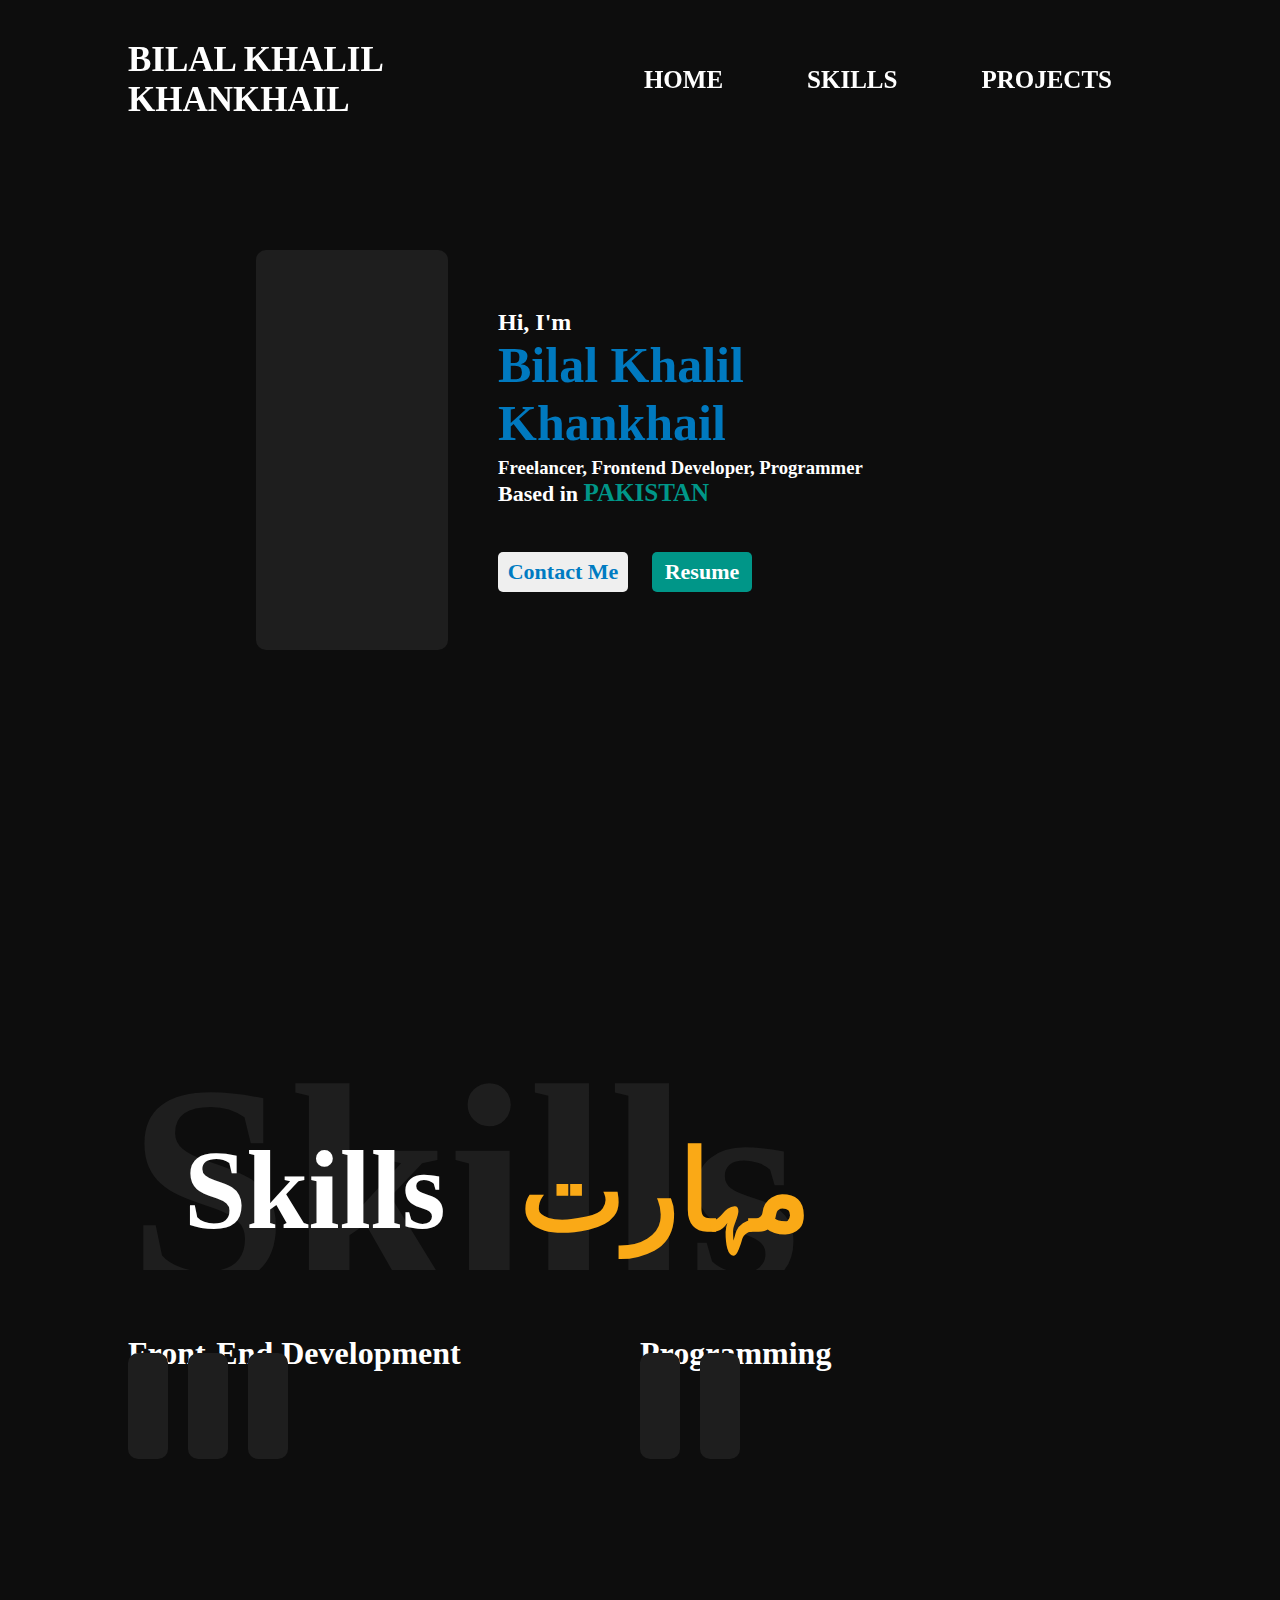
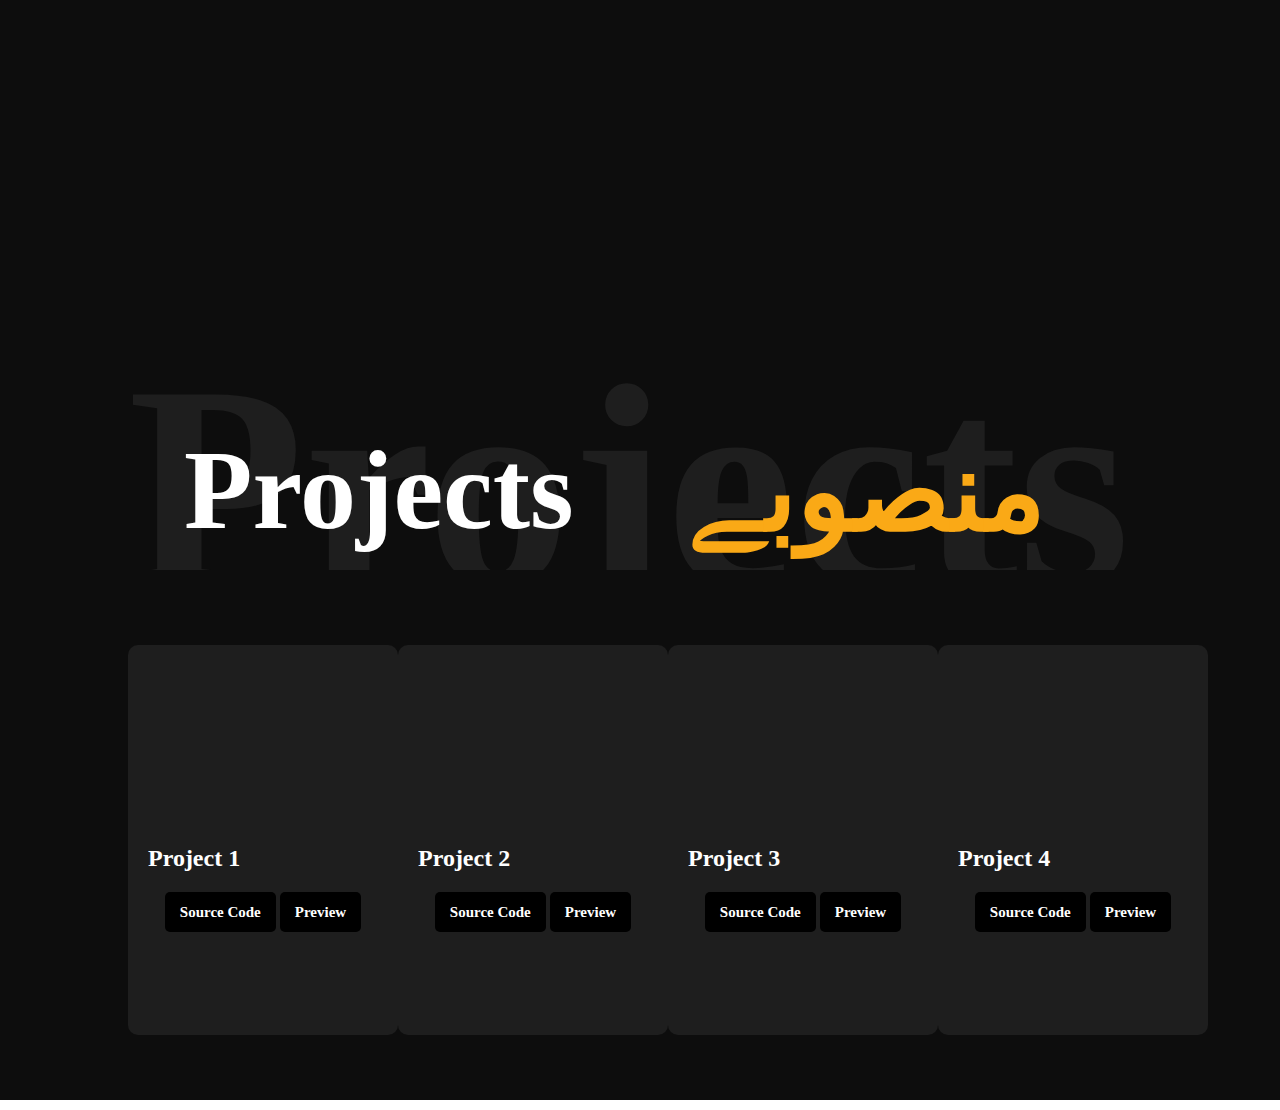
==== index.html @ 00740ce2 "updated-scroll-on-clck-functionality" ====
<!DOCTYPE html>
<head>
    <title>Bilal Khalil Khankhail</title>
    <link rel="stylesheet" href="CSS/Style.css">
    <link rel="stylesheet" href="https://use.fontawesome.com/releases/v5.15.4/css/all.css" integrity="sha384-DyZ88mC6Up2uqS4h/KRgHuoeGwBcD4Ng9SiP4dIRy0EXTlnuz47vAwmeGwVChigm" crossorigin="anonymous">
</head>
<body>
    <section id="home">
        <header class="nav">
            <div id="header_wraper">
                <h2>Bilal Khalil Khankhail</h2>
                <div id="menu">
                    <ul>
                        <li> <a href="#home" class="nav-link">Home</a></li>
                        <li> <a href="#skills" class="nav-link">Skills</a></li>
                        <li> <a href="#projects" class="nav-link">Projects</a></li>
                    </ul>
                </div>
            </div>
        </header>
        <div id="body">
            <div id="content">
                <div id="profile_picture">
                    
                </div>
                <div id="details">
                    <div id="bio">
                        <h2 id="greeting">Hi, I'm</h2>
                        <h1 id="name">Bilal Khalil Khankhail</h1>
                        <h3 id="job">Freelancer, Frontend Developer, Programmer</h3>
                        <h2 id="based">Based in <span id="country">Pakistan</span></h2>
                        <button id="contact_me">Contact Me</button>
                        <button id="resume">Resume</button>
                    </div>
                    <div id="social_media">
                        <i class="icon fab fa-linkedin"></i>
                        <i class="icon fab fa-github-square"></i>
                        <i class="icon fab fa-twitter-square"></i>
                    </div>
                </div>
            </div>
        </div>
    </section>

    <!--========= Skills Section =========-->
    <section id="skills">
        <div class="wraper">
            <div class="title">
                <h1 class="back">Skills</h1>
                <h1 class="front">Skills</h1>
                <h1 class="urdu">مہارت</h1>
            </div>
            <div class="skillsets">
                <div id="fe-icons" class="icon-wraper">
                    <i class="title-icon fas fa-code"></i>
                    <h1>Front-End Development</h1>
                    <i class="icon fab fa-html5"></i>
                    <i class="icon fab fa-css3-alt"></i>
                    <i class="icon fab fa-js-square"></i>
                </div>
                <div id="pr-icons" class="icon-wraper">
                    <i class="title-icon fas fa-terminal"></i>
                    <h1>Programming</h1>
                    <i class="icon fab fa-python"></i>
                    <i class="icon fab fa-js-square"></i>
                </div>
                <!-- <h1>Others</h1> -->
            </div>
        </div>
    </section>

    <!--========= Projects Section =========-->
    <section id="projects">
        <div class="wraper">
            <div class="title">
                <h1 class="back">Projects</h1>
                <h1 class="front">Projects</h1>
                <h1 class="urdu">منصوبے</h1>
            </div>
            <div id="projects_card">
                <div class="card">
                    <div class="cover"></div>
                    <div class="details-options">
                        <h2>Project 1</h2>
                        <button>Source Code</button>
                        <button>Preview</button>
                    </div>
                </div>
                <div class="card">
                    <div class="cover"></div>
                    <div class="details-options">
                        <h2>Project 2</h2>
                        <button>Source Code</button>
                        <button>Preview</button>
                    </div>
                </div>
                <div class="card">
                    <div class="cover"></div>
                    <div class="details-options">
                        <h2>Project 3</h2>
                        <button>Source Code</button>
                        <button>Preview</button>
                    </div>
                </div>
                <div class="card">
                    <div class="cover"></div>
                    <div class="details-options">
                        <h2>Project 4</h2>
                        <button>Source Code</button>
                        <button>Preview</button>
                    </div>
                </div>
            </div>
        </div>
    </section>
    <script type="text/javascript" src="JavaScript/main.js"></script>
</body>
</html>
---- CSS/Style.css ----
/*@import url('https://db.onlinewebfonts.com/c/9b62dc86f936227b3f7b367bd0b6c05e?family=Tw+Cen+MT');*/

* {
    padding: 0;
    margin: 0;
}

html {
    box-sizing: border-box;
    /* overflow-y: hidden; */
}   

html::-webkit-scrollbar {
    display: none;
}

:root {
    --default-white-color: #ffffff;
    --default-black-color: #000000;
    --home-background-color: #0D0D0D;
    --skills-background-color: #CB1A2C;
    --projects-background-color: #1D1E4E;
}

@font-face {
    font-family: "Aadil";
    src: url("Fonts/Aadil.ttf") format("truetype");
}


/*============== Body Globals ==============*/

section {
    width: 100vw;
    height: 100vh;
}

section#home {
    background-color: var(--home-background-color);
}

section#skills {
    background-color: var(--home-background-color);
}

section#projects {
    background-color: var(--home-background-color);
}

.wraper {
    width: 80%;
    margin: auto;
    padding-top: 120px;
}

.title {
    height: 250px;
    overflow: hidden;
    position: relative;
}

.front {
    color: var(--default-white-color);
    position: absolute;
    font-family: Open Sans;
    z-index: 2;
    top: 0.95em;
    left: 0.5em;
    font-size: 7rem;
}

.back {
    color: #1E1E1E;
    font-size: 18rem;
    font-family: Open Sans;
    position: relative;
    z-index: 1;
}

.urdu {
    color: #FAA916;
    position: absolute;
    font-family: Aadil;
    direction: rtl;
    font-size: 7rem;
    top: 0.95em;
    left: 3.5em;
    z-index: 1;
}

/*============== Home ==============*/
section#home header {
    width: 100%;
    position: fixed;
    z-index: 3;
}
section#home header #header_wraper {
    width: 80%;
    margin: auto;
    padding: 40px;
    display: grid;
    grid-template-columns: 2fr 3fr;
    align-items: center;
}

section#home header #header_wraper h2 {
    color: var(--default-white-color);
    font-family: Tw Cen MT;
    font-size: 35px;
    font-weight: bold;
    text-transform: uppercase;
}
section#home header #header_wraper #menu {
    display: grid;
    justify-items: end;
}
section#home header #header_wraper #menu li {
    display: inline-block;
    margin: 0 40px 0 40px;
    font-family: Tw Cen MT;
    font-size: 25px;
    font-weight: bold;
    text-transform: uppercase;
}

section#home header #header_wraper #menu ul li a {
    color: var(--default-white-color);
    text-decoration: none;
}

section#home #content {
    width: 60%;
    height: 100vh;
    margin: auto;
    display: grid;
    grid-template-columns: 1fr 3fr;
    /*justify-items: center;*/
    align-content: center;
    align-items: center;
}

section#home #content #profile_picture {
    width: 100%;
    height: 400px;
    background-color: #1E1E1E;
    border-radius: 10px;
}

section#home #content #details {
    width: 100%;
    height: 400px;
    /*background-color: lightgoldenrodyellow;*/
    display: grid;
    grid-template-columns: 3fr 1fr;
    /*justify-items: center;*/
    align-items: center;
    color: #ffffff;
}

section#home #content #details #bio {
    margin-left: 50px;
    font-family: Open Sans;
}

section#home #content #details #bio #name {
    color: #0079BF;
    font-family: Tw Cen MT;
    font-size: 50px;
}

section#home #content #details #bio #job {
    margin-top: 5px;
}

section#home #content #details #bio #based {
    font-size: 22px;
}

section#home #content #details #bio #based span#country {
    color: #009688;
    font-family: Tw Cen MT;
    font-size: 25px;
    text-transform: uppercase;
}

section#home #content #details #bio button {
    width: 100px;
    height: 40px;
    font-family: Tw Cen MT;
    font-size: 22px;
    font-weight: bold;
    border: none;
    border-radius: 5px;
    margin-top: 45px;
}

section#home #content #details #bio button:hover {
    cursor: pointer;
}

section#home #content #details #bio #contact_me {
    width: 130px;
    color: #007BC2;
}

section#home #content #details #bio #resume {
    background-color: #009688;;
    color: var(--default-white-color);
    margin-left: 20px;
}

section#home #content #details #social_media {
    display: grid;
    grid-template-columns: 1fr;
    justify-items: center;
}

section#home #content #details #social_media .icon {
    font-size: 2.5rem;
    margin: 15px;
}

section#home #content #details #social_media .icon:hover {
    cursor: pointer;
}


/*============== Skills ==============*/

section#skills .wraper .skillsets {
    /*background-color: rebeccapurple;*/
    margin: 50px 0;
    display: grid;
    grid-template-columns: repeat(2, 1fr);
}

section#skills .wraper .skillsets .icon-wraper .title-icon {
    font-size: 55px;
    color: var(--default-white-color);
}

section#skills .wraper .skillsets .icon-wraper h1 {
    font-family: Open Sans;
    font-size: 32px;
    color: var(--default-white-color);
    margin-top: 15px;
}

section#skills .wraper .skillsets .icon-wraper .icon {
    color: var(--default-white-color);
    font-size: 60px;
    background-color: #1E1E1E;
    padding: 20px;
    border-radius: 10px;
}

section#skills .wraper .skillsets .icon-wraper i:not(i:nth-of-type(1), i:nth-of-type(2)) {
    margin: 15px 0 0 20px;
}

/*============== Projects ==============*/

section#projects .wraper .title .urdu {
    left: 5em;
}

section#projects .wraper #projects_card {
    height: 60vh;
    display: grid;
    grid-template-columns: repeat(4, 1fr);
    justify-items: center;
    align-items: center;
}

section#projects .wraper #projects_card .card {
    padding: 20px;
    width: 230px;
    height: 350px;
    text-align: center;
    border-radius: 10px;
    background-color: #1E1E1E;
}

section#projects .wraper #projects_card .card .cover {
    height: 20vh;
}

section#projects .wraper #projects_card .card .details-options {
    height: 10vh;
}

section#projects .wraper #projects_card .card .details-options h2 {
    color: var(--default-white-color);
    font-family: Open Sans;
    font-weight: bold;
    text-align: justify;
}

section#projects .wraper #projects_card .card .details-options button {
    height: 40px;
    border: none;
    border-radius: 5px;
    padding: 0 15px;
    margin: 20px 0 0 0;
    font-size: 15px;
    font-family: Open Sans;
    font-weight: bold;
    color: var(--default-white-color);
    background-color: var(--default-black-color);
}

section#projects .wraper #projects_card .card .details-options button:hover {
    cursor: pointer;
}
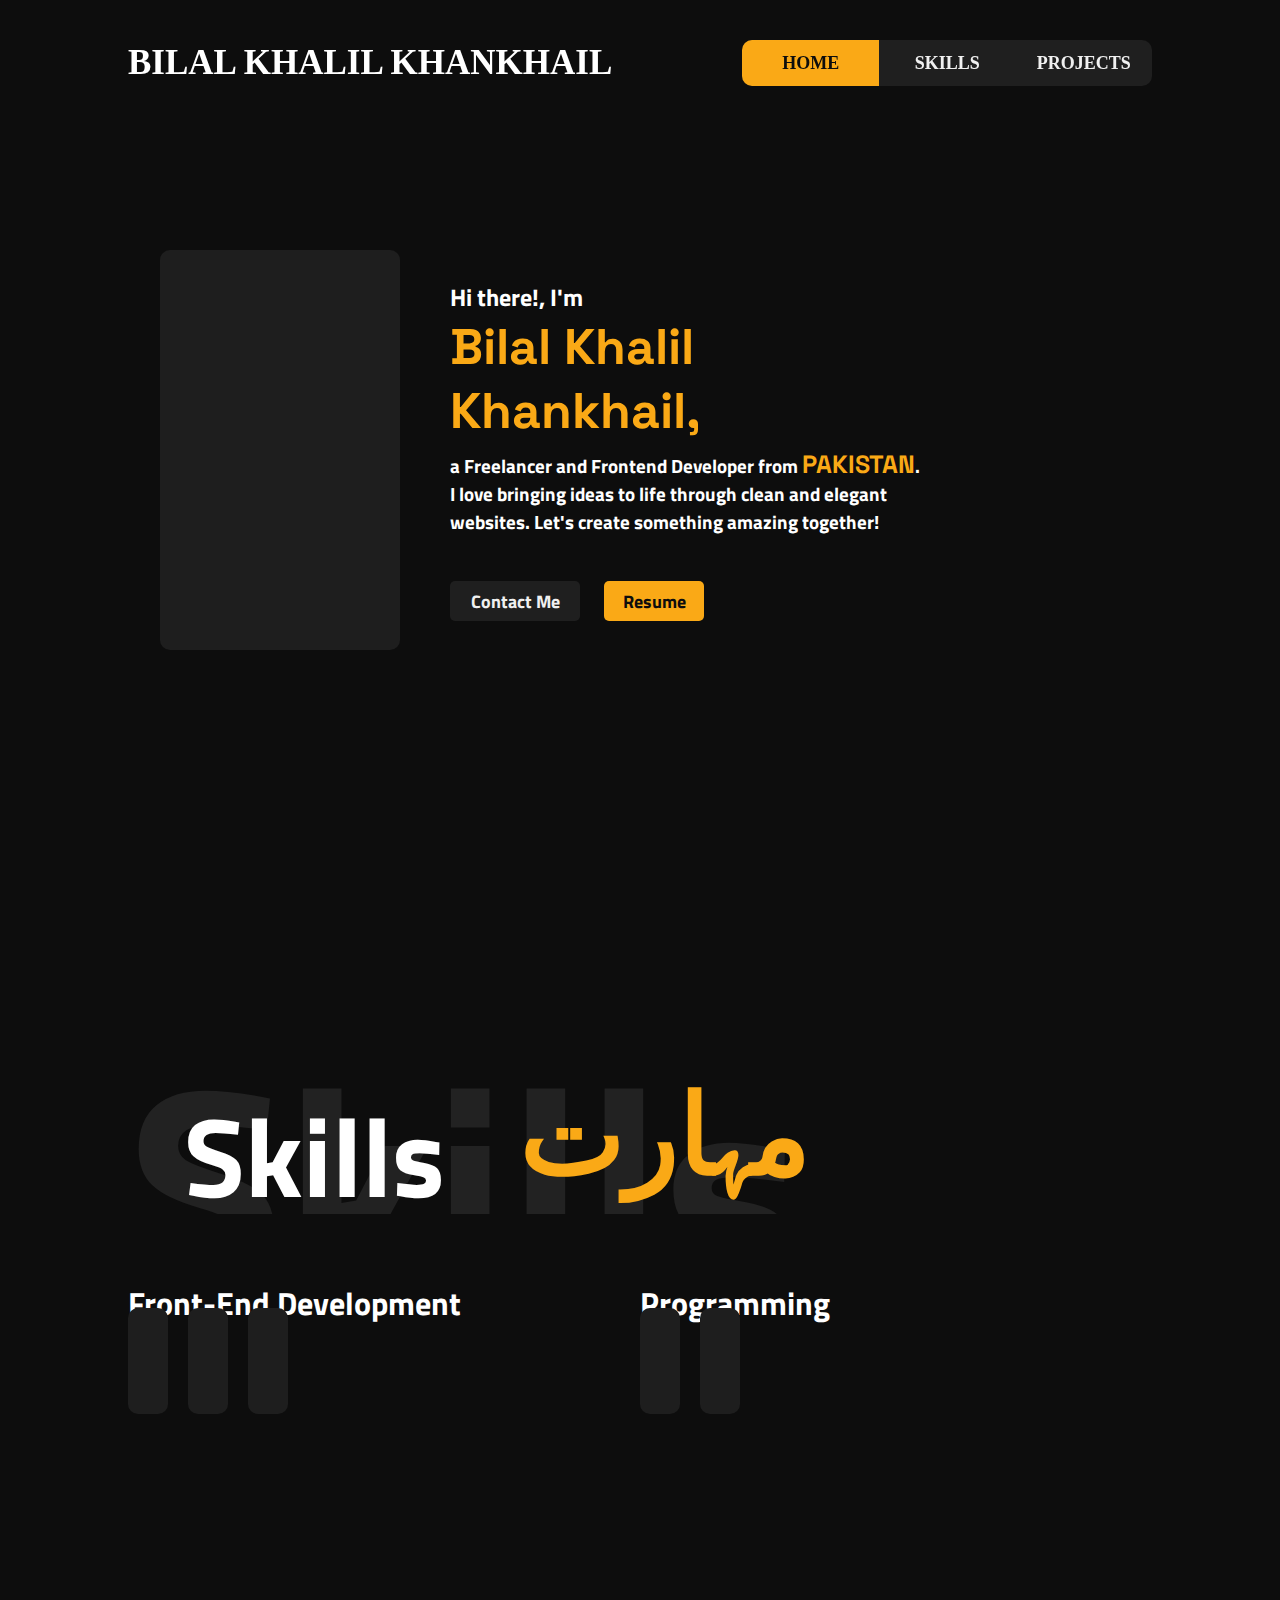
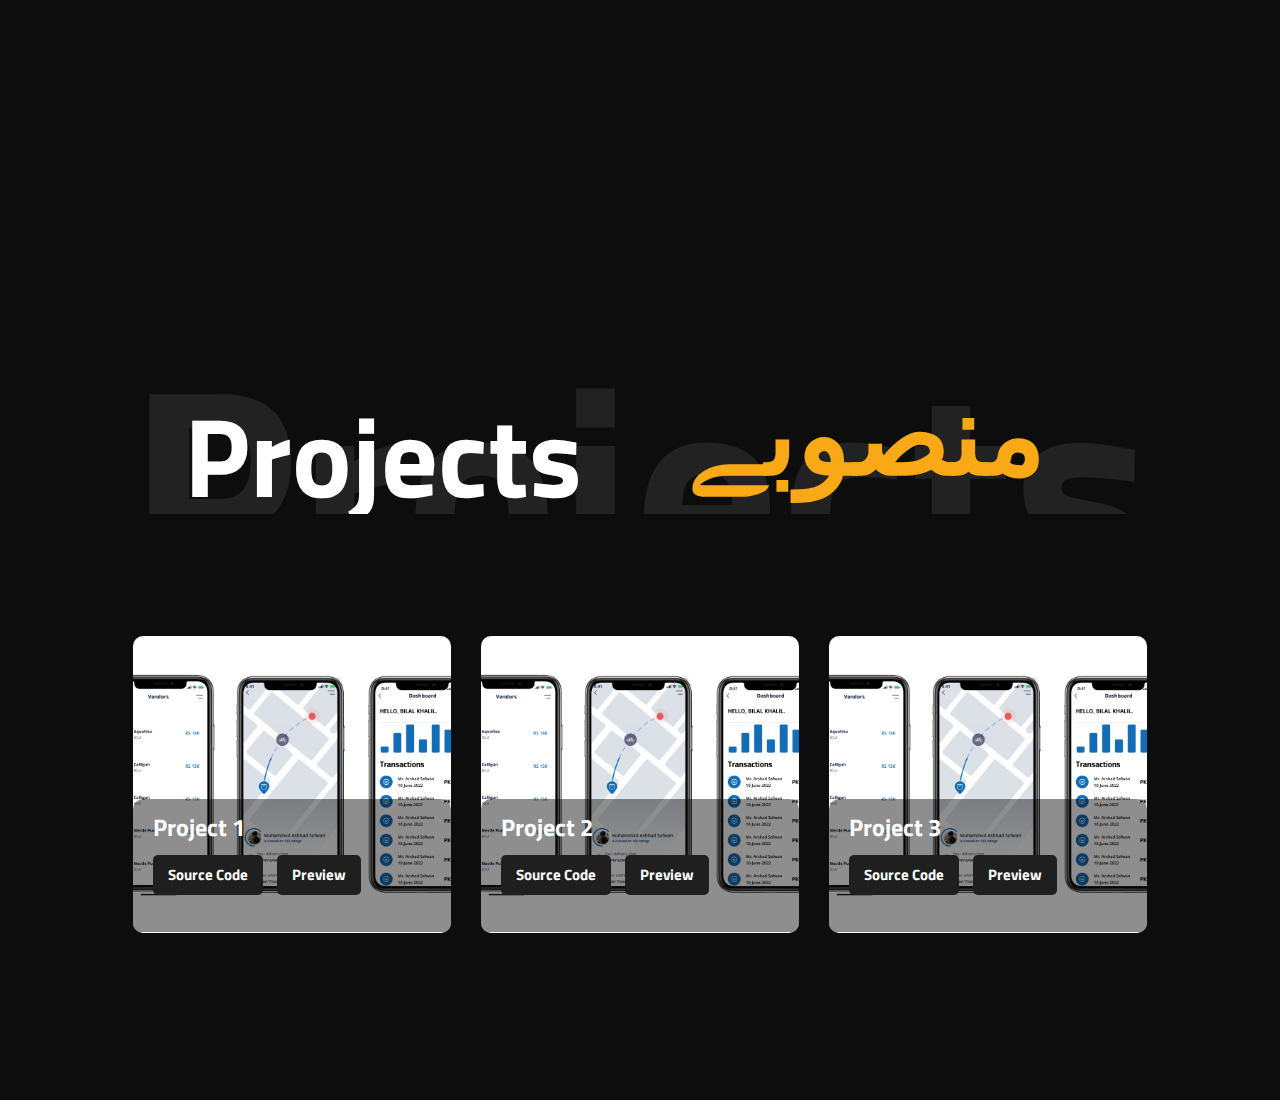
==== commit 5a9971d1: "made some modification in css and html" ====
--- a/index.html
+++ b/index.html
@@ -10,11 +10,26 @@
             <div id="header_wraper">
                 <h2>Bilal Khalil Khankhail</h2>
                 <div id="menu">
-                    <ul>
-                        <li> <a href="#home" class="nav-link">Home</a></li>
-                        <li> <a href="#skills" class="nav-link">Skills</a></li>
-                        <li> <a href="#projects" class="nav-link">Projects</a></li>
-                    </ul>
+                    <div class="link-container active-page">
+                        <a href="#home" class="nav-link">Home</a>
+                    </div>
+                    <div class="link-container">
+                        <a href="#skills" class="nav-link">Skills</a>
+                    </div>
+                    <div class="link-container">
+                        <a href="#projects" class="nav-link">Projects</a>
+                    </div>
+                    <!-- <ul>
+                        <li> 
+                            <a href="#home" class="nav-link">Home</a>
+                        </li>
+                        <li> 
+                            <a href="#skills" class="nav-link">Skills</a>
+                        </li>
+                        <li> 
+                            <a href="#projects" class="nav-link">Projects</a>
+                        </li>
+                    </ul> -->
                 </div>
             </div>
         </header>
@@ -25,10 +40,14 @@
                 </div>
                 <div id="details">
                     <div id="bio">
-                        <h2 id="greeting">Hi, I'm</h2>
-                        <h1 id="name">Bilal Khalil Khankhail</h1>
-                        <h3 id="job">Freelancer, Frontend Developer, Programmer</h3>
-                        <h2 id="based">Based in <span id="country">Pakistan</span></h2>
+                        <h2 id="greeting">Hi there!, I'm</h2>
+                        <h1 id="name">Bilal Khalil Khankhail,</h1>
+                        <h3 id="job">
+                            a Freelancer and Frontend Developer from
+                            <span id="country">Pakistan</span>. <br> I love bringing ideas 
+                            to life through clean and elegant websites. Let's create 
+                            something amazing together!
+                        </h3>
                         <button id="contact_me">Contact Me</button>
                         <button id="resume">Resume</button>
                     </div>
@@ -102,14 +121,14 @@
                         <button>Preview</button>
                     </div>
                 </div>
-                <div class="card">
+                <!-- <div class="card">
                     <div class="cover"></div>
                     <div class="details-options">
                         <h2>Project 4</h2>
                         <button>Source Code</button>
                         <button>Preview</button>
                     </div>
-                </div>
+                </div> -->
             </div>
         </div>
     </section>
--- a/CSS/Style.css
+++ b/CSS/Style.css
@@ -1,5 +1,5 @@
-/*@import url('https://db.onlinewebfonts.com/c/9b62dc86f936227b3f7b367bd0b6c05e?family=Tw+Cen+MT');*/
-
+@import url('https://db.onlinewebfonts.com/c/9b62dc86f936227b3f7b367bd0b6c05e?family=Tw+Cen+MT');
+@import url('https://fonts.googleapis.com/css2?family=REM:wght@300&family=Space+Grotesk&family=Titillium+Web:wght@600&display=swap');
 * {
     padding: 0;
     margin: 0;
@@ -18,13 +18,23 @@
     --default-white-color: #ffffff;
     --default-black-color: #000000;
     --home-background-color: #0D0D0D;
+    /* --home-background-color: #222222; */
     --skills-background-color: #CB1A2C;
     --projects-background-color: #1D1E4E;
+    --faded-title-color: #222222;
+
+    --text-color: #f0f0f0;
+    --background-color: #0D0D0D;
+    --primary-color: #595959;
+    --secondary-color: #1f1f1f;
+    --accent-color: #FAA916;
 }
 
 @font-face {
     font-family: "Aadil";
-    src: url("Fonts/Aadil.ttf") format("truetype");
+    src: url("../Fonts/Aadil.ttf") format("truetype");
+    font-weight: normal;
+    font-style: normal;
 }
 
 
@@ -33,6 +43,7 @@
 section {
     width: 100vw;
     height: 100vh;
+    overflow: hidden;
 }
 
 section#home {
@@ -50,7 +61,7 @@
 .wraper {
     width: 80%;
     margin: auto;
-    padding-top: 120px;
+    padding-top: 4rem;
 }
 
 .title {
@@ -62,7 +73,7 @@
 .front {
     color: var(--default-white-color);
     position: absolute;
-    font-family: Open Sans;
+    font-family: 'Titillium Web', sans-serif;
     z-index: 2;
     top: 0.95em;
     left: 0.5em;
@@ -70,9 +81,10 @@
 }
 
 .back {
-    color: #1E1E1E;
+    color: var(--faded-title-color);
     font-size: 18rem;
-    font-family: Open Sans;
+    font-family: 'Titillium Web', sans-serif;
+    /* font-family: Open Sans; */
     position: relative;
     z-index: 1;
 }
@@ -99,7 +111,7 @@
     margin: auto;
     padding: 40px;
     display: grid;
-    grid-template-columns: 2fr 3fr;
+    grid-template-columns: 3fr 2fr;
     align-items: center;
 }
 
@@ -111,25 +123,68 @@
     text-transform: uppercase;
 }
 section#home header #header_wraper #menu {
-    display: grid;
-    justify-items: end;
-}
-section#home header #header_wraper #menu li {
-    display: inline-block;
-    margin: 0 40px 0 40px;
+    display: flex;
+    /* justify-content: center; */
+    border-radius: 10px;
+    overflow: hidden;
+    background-color: var(--secondary-color);
+}
+
+.link-container {
+    display: flex;
+    justify-content: center;
+    align-items: center;
+    height: 2.9em;
+    width: 100%;
+}
+.link-container a {
+    color: var(--text-color);
     font-family: Tw Cen MT;
-    font-size: 25px;
+    text-decoration: none;
+    font-size: 18px;
     font-weight: bold;
     text-transform: uppercase;
 }
 
+/* section#home header #header_wraper #menu ul{
+    display: flex;
+    align-items: center;
+    height: 3em;
+    background-color: #1e1e1e;
+    border-radius: 10px;
+}
+section#home header #header_wraper #menu ul li {
+    display: inline;
+    align-items: center ;
+    height: 3em;
+    margin: 0 20px 0 20px;
+    background-color: white;
+    height: 100%;
+    width: 100%;
+} */
+.active-page {
+    background-color: var(--accent-color);
+}
+.active-page a {
+    color: var(--background-color);
+    font-weight: bold;
+}
+
 section#home header #header_wraper #menu ul li a {
-    color: var(--default-white-color);
+    /* color: var(--default-white-color); */
+    font-family: Tw Cen MT;
     text-decoration: none;
+    font-size: 17px;
+    font-weight: bold;
+    text-transform: uppercase;
+    /* margin: 20px; */
+    background-color: white;
+    height: 100%;    
+    width: 100%;
 }
 
 section#home #content {
-    width: 60%;
+    width: 75%;
     height: 100vh;
     margin: auto;
     display: grid;
@@ -140,6 +195,9 @@
 }
 
 section#home #content #profile_picture {
+    background-image: url("../Images/profile.jpg");
+    background-size: cover;
+    background-position: center;
     width: 100%;
     height: 400px;
     background-color: #1E1E1E;
@@ -149,7 +207,7 @@
 section#home #content #details {
     width: 100%;
     height: 400px;
-    /*background-color: lightgoldenrodyellow;*/
+    /* background-color: lightgoldenrodyellow; */
     display: grid;
     grid-template-columns: 3fr 1fr;
     /*justify-items: center;*/
@@ -159,12 +217,14 @@
 
 section#home #content #details #bio {
     margin-left: 50px;
-    font-family: Open Sans;
+    /* font-family: 'REM', sans-serif; */
+    font-family: 'Titillium Web', sans-serif;
 }
 
 section#home #content #details #bio #name {
-    color: #0079BF;
-    font-family: Tw Cen MT;
+    color: var(--accent-color);
+    font-family: 'Space Grotesk', sans-serif;
+    /* font-family: Tw Cen MT; */
     font-size: 50px;
 }
 
@@ -172,13 +232,10 @@
     margin-top: 5px;
 }
 
-section#home #content #details #bio #based {
-    font-size: 22px;
-}
-
-section#home #content #details #bio #based span#country {
-    color: #009688;
-    font-family: Tw Cen MT;
+section#home #content #details #bio span#country {
+    color: var(--accent-color);
+    /* font-family: Tw Cen MT; */
+    font-family: 'Space Grotesk', sans-serif;
     font-size: 25px;
     text-transform: uppercase;
 }
@@ -186,8 +243,8 @@
 section#home #content #details #bio button {
     width: 100px;
     height: 40px;
-    font-family: Tw Cen MT;
-    font-size: 22px;
+    font-family: 'Titillium Web', sans-serif;
+    font-size: 18px;
     font-weight: bold;
     border: none;
     border-radius: 5px;
@@ -200,12 +257,13 @@
 
 section#home #content #details #bio #contact_me {
     width: 130px;
-    color: #007BC2;
+    color: var(--text-color);
+    background-color: var(--secondary-color);
 }
 
 section#home #content #details #bio #resume {
-    background-color: #009688;;
-    color: var(--default-white-color);
+    background-color: var(--accent-color);
+    color: var(--background-color);
     margin-left: 20px;
 }
 
@@ -216,7 +274,8 @@
 }
 
 section#home #content #details #social_media .icon {
-    font-size: 2.5rem;
+    color: var(--accent-color);
+    font-size: 3rem;
     margin: 15px;
 }
 
@@ -240,14 +299,14 @@
 }
 
 section#skills .wraper .skillsets .icon-wraper h1 {
-    font-family: Open Sans;
+    font-family: 'Titillium Web', sans-serif;
     font-size: 32px;
     color: var(--default-white-color);
     margin-top: 15px;
 }
 
 section#skills .wraper .skillsets .icon-wraper .icon {
-    color: var(--default-white-color);
+    color: var(--accent-color);
     font-size: 60px;
     background-color: #1E1E1E;
     padding: 20px;
@@ -265,35 +324,44 @@
 }
 
 section#projects .wraper #projects_card {
+    display: grid;
+    grid-column-gap: 20px;
+    grid-template-columns: repeat(3, 1fr);
+    justify-items: center;
+    align-items: center;
     height: 60vh;
-    display: grid;
-    grid-template-columns: repeat(4, 1fr);
-    justify-items: center;
-    align-items: center;
 }
 
 section#projects .wraper #projects_card .card {
-    padding: 20px;
-    width: 230px;
-    height: 350px;
-    text-align: center;
-    border-radius: 10px;
-    background-color: #1E1E1E;
+    background-image: url("../Images/cover1.jpg");
+    background-size: cover;
+    background-position: center;
+    box-sizing: border-box;
+    overflow: hidden;
+    width: 97%;
+    height: 55%;
+    /* padding: 20px; */
+    /* text-align: center; */
+    border-radius: 10px;
+    /* background-color: #1E1E1E; */
 }
 
 section#projects .wraper #projects_card .card .cover {
-    height: 20vh;
+    height: 55%;
 }
 
 section#projects .wraper #projects_card .card .details-options {
-    height: 10vh;
+    box-sizing: border-box;
+    height: 45%;
+    background-color: #00000071;
+    padding:  10px 0 0 20px;
+    border-radius: 10px 10px 0 0;
 }
 
 section#projects .wraper #projects_card .card .details-options h2 {
     color: var(--default-white-color);
-    font-family: Open Sans;
-    font-weight: bold;
-    text-align: justify;
+    font-family: 'Titillium Web', sans-serif;
+    font-weight: bold;
 }
 
 section#projects .wraper #projects_card .card .details-options button {
@@ -301,14 +369,15 @@
     border: none;
     border-radius: 5px;
     padding: 0 15px;
-    margin: 20px 0 0 0;
+    margin: 10px 10px 0 0;
     font-size: 15px;
-    font-family: Open Sans;
-    font-weight: bold;
-    color: var(--default-white-color);
-    background-color: var(--default-black-color);
+    font-family: 'Titillium Web', sans-serif;
+    font-weight: bold;
+    color: var(--default-white-color);
+    background-color: var(--secondary-color);
 }
 
 section#projects .wraper #projects_card .card .details-options button:hover {
+    background-color: var(--primary-color);
     cursor: pointer;
 }
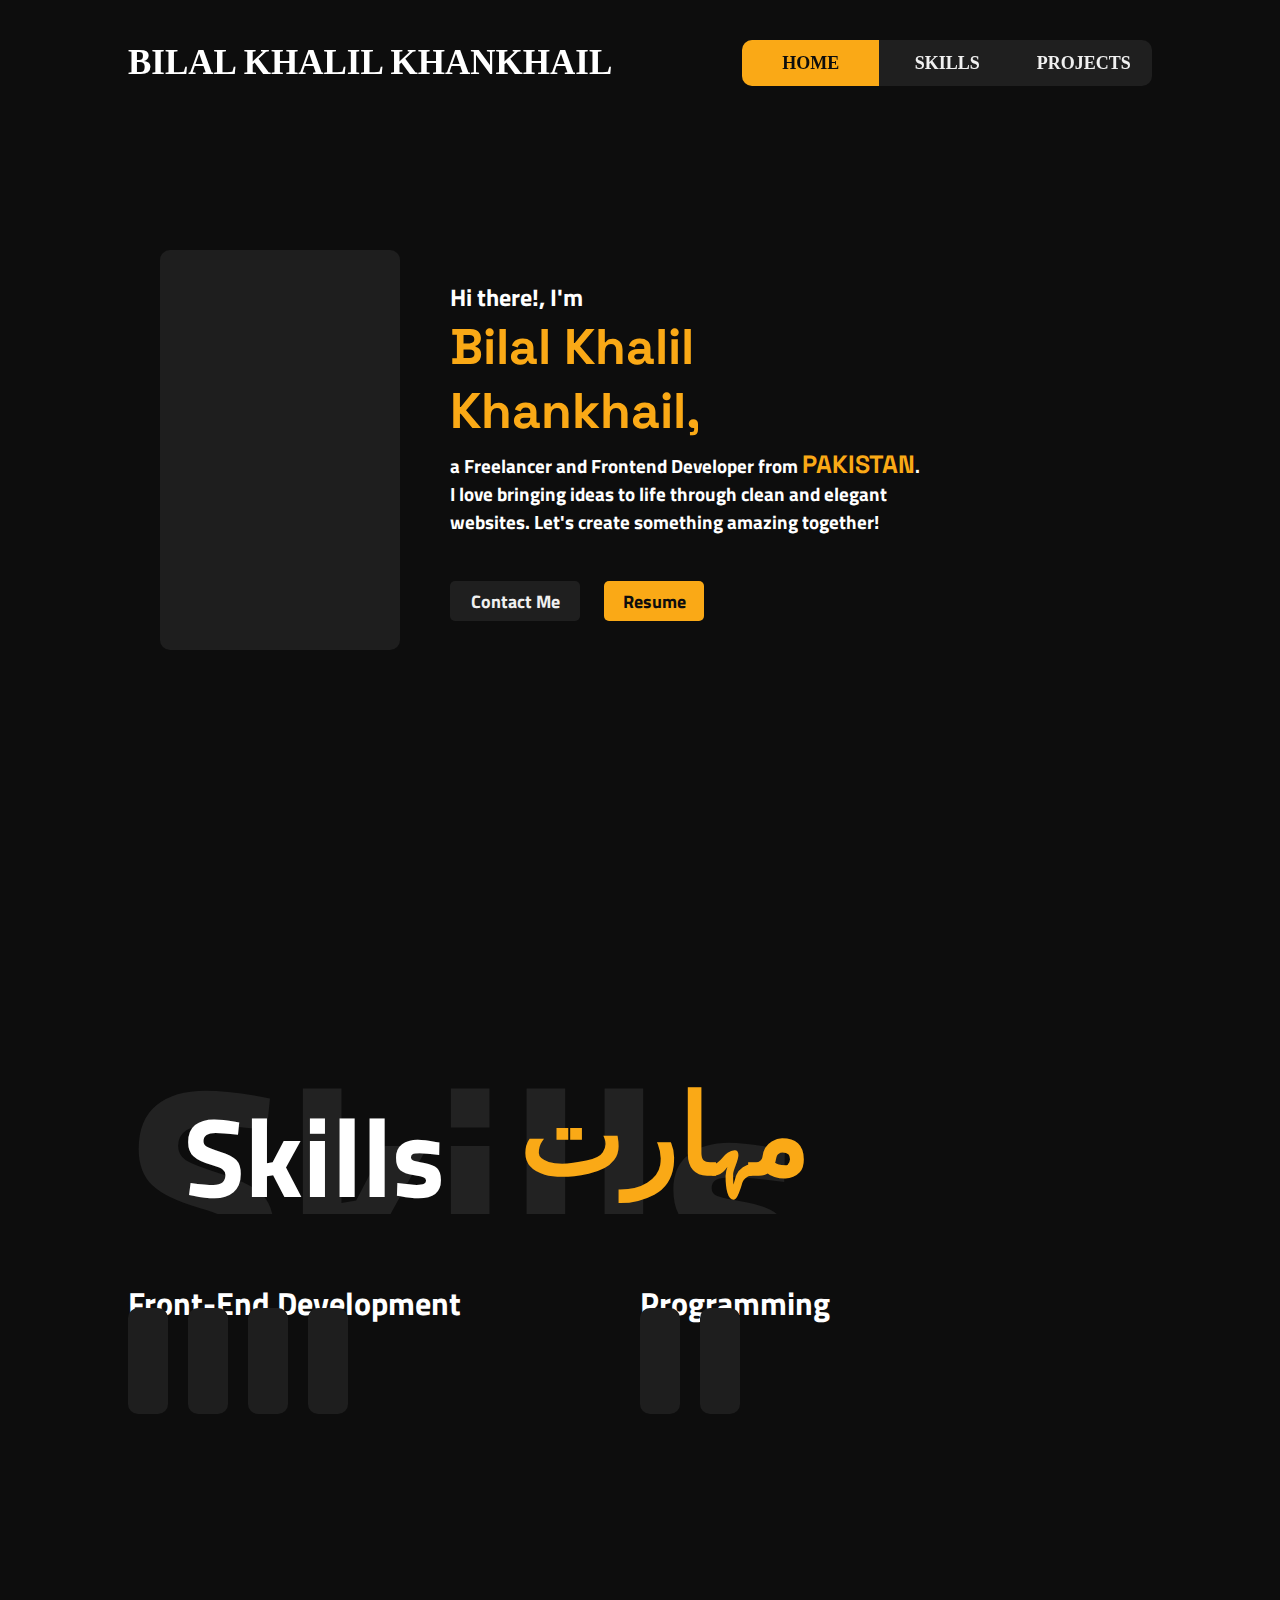
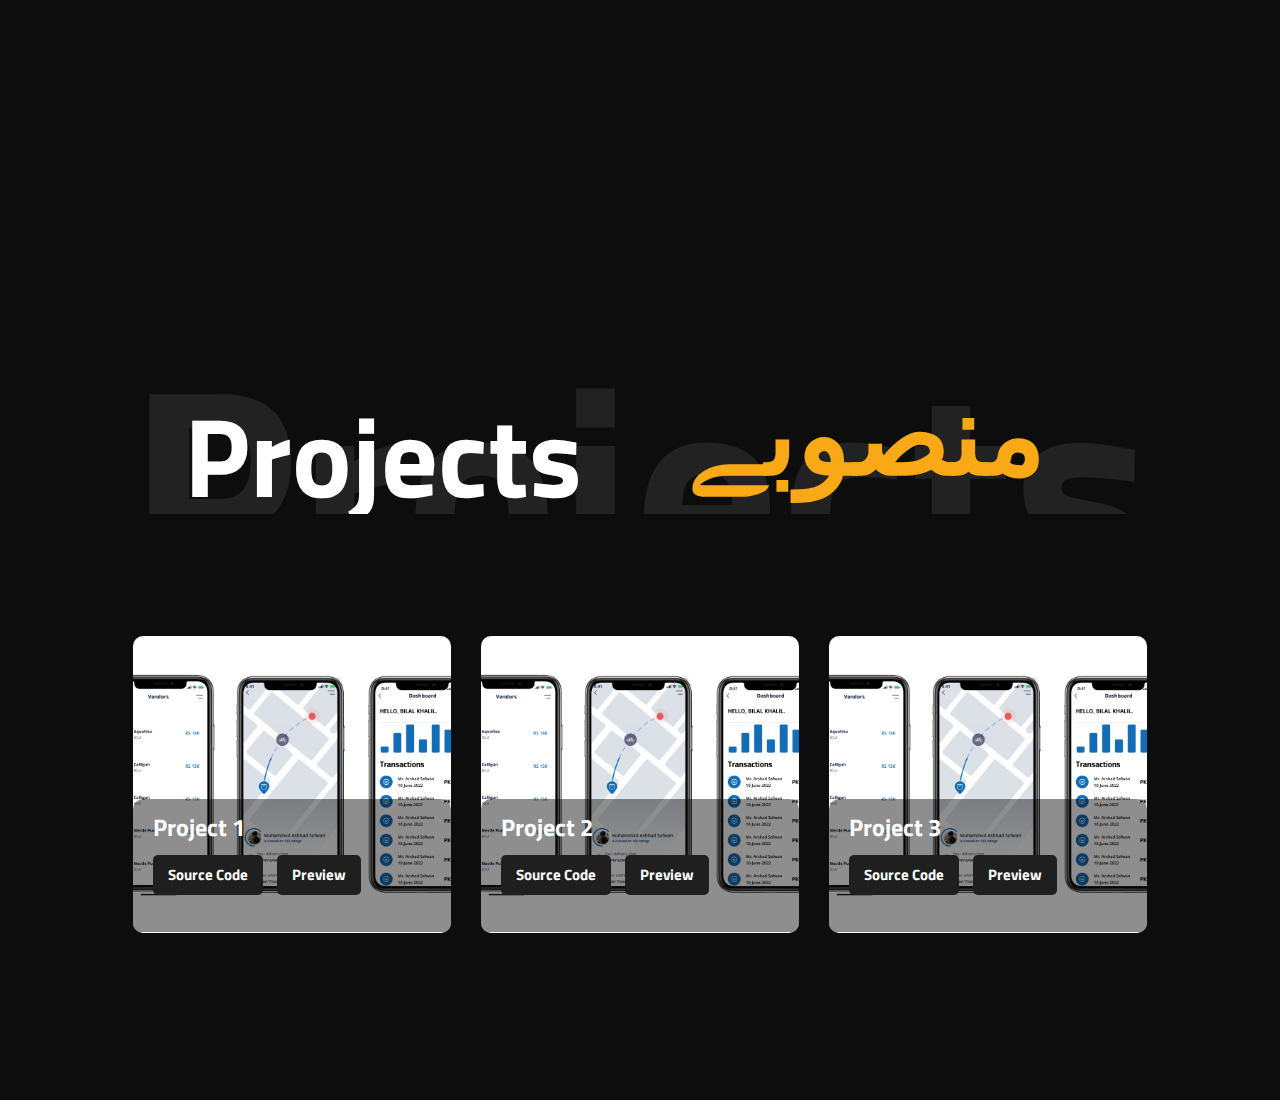
==== commit bdb8c1d5: "fixed some broken links and testing css media queries" ====
--- a/index.html
+++ b/index.html
@@ -1,6 +1,8 @@
 <!DOCTYPE html>
 <head>
     <title>Bilal Khalil Khankhail</title>
+    <meta name="viewport" content="width=device-width, initial-scale=1.0">
+
     <link rel="stylesheet" href="CSS/Style.css">
     <link rel="stylesheet" href="https://use.fontawesome.com/releases/v5.15.4/css/all.css" integrity="sha384-DyZ88mC6Up2uqS4h/KRgHuoeGwBcD4Ng9SiP4dIRy0EXTlnuz47vAwmeGwVChigm" crossorigin="anonymous">
 </head>
@@ -19,17 +21,6 @@
                     <div class="link-container">
                         <a href="#projects" class="nav-link">Projects</a>
                     </div>
-                    <!-- <ul>
-                        <li> 
-                            <a href="#home" class="nav-link">Home</a>
-                        </li>
-                        <li> 
-                            <a href="#skills" class="nav-link">Skills</a>
-                        </li>
-                        <li> 
-                            <a href="#projects" class="nav-link">Projects</a>
-                        </li>
-                    </ul> -->
                 </div>
             </div>
         </header>
@@ -52,9 +43,9 @@
                         <button id="resume">Resume</button>
                     </div>
                     <div id="social_media">
-                        <i class="icon fab fa-linkedin"></i>
-                        <i class="icon fab fa-github-square"></i>
-                        <i class="icon fab fa-twitter-square"></i>
+                        <i class="icon social_media_link fab fa-linkedin"></i>
+                        <i class="icon social_media_link fab fa-github-square"></i>
+                        <i class="icon social_media_link fab fa-twitter-square"></i>
                     </div>
                 </div>
             </div>
@@ -76,6 +67,7 @@
                     <i class="icon fab fa-html5"></i>
                     <i class="icon fab fa-css3-alt"></i>
                     <i class="icon fab fa-js-square"></i>
+                    <i class="icon fab fa-react"></i>
                 </div>
                 <div id="pr-icons" class="icon-wraper">
                     <i class="title-icon fas fa-terminal"></i>
@@ -121,14 +113,6 @@
                         <button>Preview</button>
                     </div>
                 </div>
-                <!-- <div class="card">
-                    <div class="cover"></div>
-                    <div class="details-options">
-                        <h2>Project 4</h2>
-                        <button>Source Code</button>
-                        <button>Preview</button>
-                    </div>
-                </div> -->
             </div>
         </div>
     </section>
--- a/CSS/Style.css
+++ b/CSS/Style.css
@@ -5,8 +5,9 @@
     margin: 0;
 }
 
-html {
+html, body {
     box-sizing: border-box;
+    height: 100%;
     /* overflow-y: hidden; */
 }   
 
@@ -37,12 +38,11 @@
     font-style: normal;
 }
 
-
 /*============== Body Globals ==============*/
 
 section {
     width: 100vw;
-    height: 100vh;
+    height: 100%;
     overflow: hidden;
 }
 
@@ -137,6 +137,7 @@
     height: 2.9em;
     width: 100%;
 }
+
 .link-container a {
     color: var(--text-color);
     font-family: Tw Cen MT;
@@ -146,41 +147,12 @@
     text-transform: uppercase;
 }
 
-/* section#home header #header_wraper #menu ul{
-    display: flex;
-    align-items: center;
-    height: 3em;
-    background-color: #1e1e1e;
-    border-radius: 10px;
-}
-section#home header #header_wraper #menu ul li {
-    display: inline;
-    align-items: center ;
-    height: 3em;
-    margin: 0 20px 0 20px;
-    background-color: white;
-    height: 100%;
-    width: 100%;
-} */
 .active-page {
     background-color: var(--accent-color);
 }
+
 .active-page a {
     color: var(--background-color);
-    font-weight: bold;
-}
-
-section#home header #header_wraper #menu ul li a {
-    /* color: var(--default-white-color); */
-    font-family: Tw Cen MT;
-    text-decoration: none;
-    font-size: 17px;
-    font-weight: bold;
-    text-transform: uppercase;
-    /* margin: 20px; */
-    background-color: white;
-    height: 100%;    
-    width: 100%;
 }
 
 section#home #content {
@@ -195,7 +167,7 @@
 }
 
 section#home #content #profile_picture {
-    background-image: url("../Images/profile.jpg");
+    /* background-image: url("../Images/profile.jpg"); */
     background-size: cover;
     background-position: center;
     width: 100%;
@@ -381,3 +353,83 @@
     background-color: var(--primary-color);
     cursor: pointer;
 }
+
+@media (max-width: 768px) {
+
+    section {
+        height: auto;
+    }
+
+    section#home header #header_wraper {
+        display: block;
+    }
+
+    section#home header #header_wraper h2 {
+        margin-bottom: 15px;
+        font-size: 37px;
+        text-align: center;
+    }
+
+    section#home #content {
+        width: 90%;
+        height: auto;
+        display: block;
+        padding-top: 40%;
+    }
+    
+    section#home #content #profile_picture {
+        /* width: 100%;
+        height: 400px;
+        background-color: #1E1E1E;
+        border-radius: 10px;
+        margin-top: 45%; */
+    }
+    
+    section#home #content #details {
+        display: block;
+    }
+    
+    section#home #content #details #bio {
+        margin-top: 25px;
+        margin-left: 0;
+    }
+    
+    section#home #content #details #bio #name {
+        font-size: 44px;
+    }
+    
+    section#home #content #details #bio #job {
+        margin-top: 0;
+    }
+    
+    section#home #content #details #bio span#country {
+        font-size: 20px;
+    }
+    
+    section#home #content #details #bio button {
+        height: 50px;
+        margin-top: 25px;
+    }
+    
+    section#home #content #details #bio #contact_me {
+        width: 47%;
+    }
+    
+    section#home #content #details #bio #resume {
+        width: 47%;
+        margin-left: 20px;
+    }
+    
+    section#home #content #details #social_media {
+        margin-top: 20px;
+        display: block;
+        text-align: center;
+        display: grid;
+        grid-template-columns: repeat(3, 1fr);
+    }
+    
+    section#home #content #details #social_media .icon {
+        color: var(--accent-color);
+        font-size: 6rem;
+    }
+}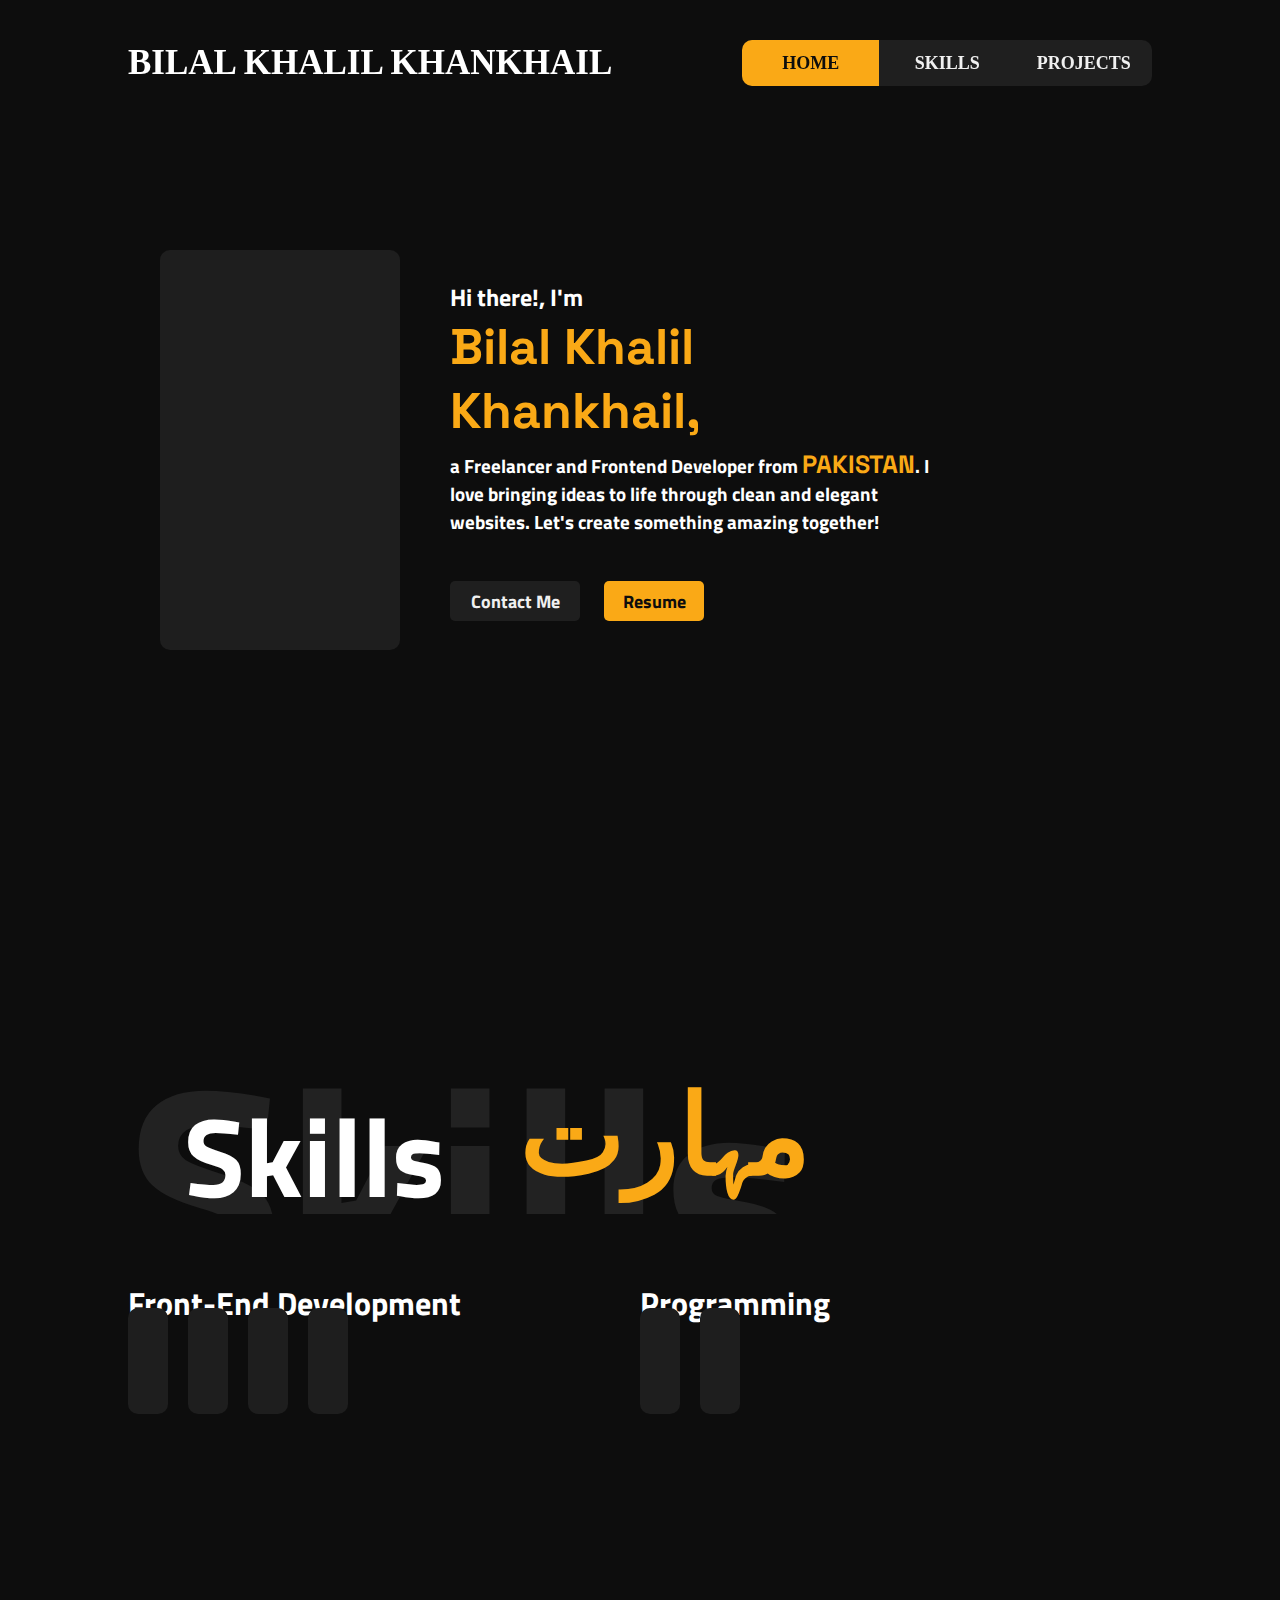
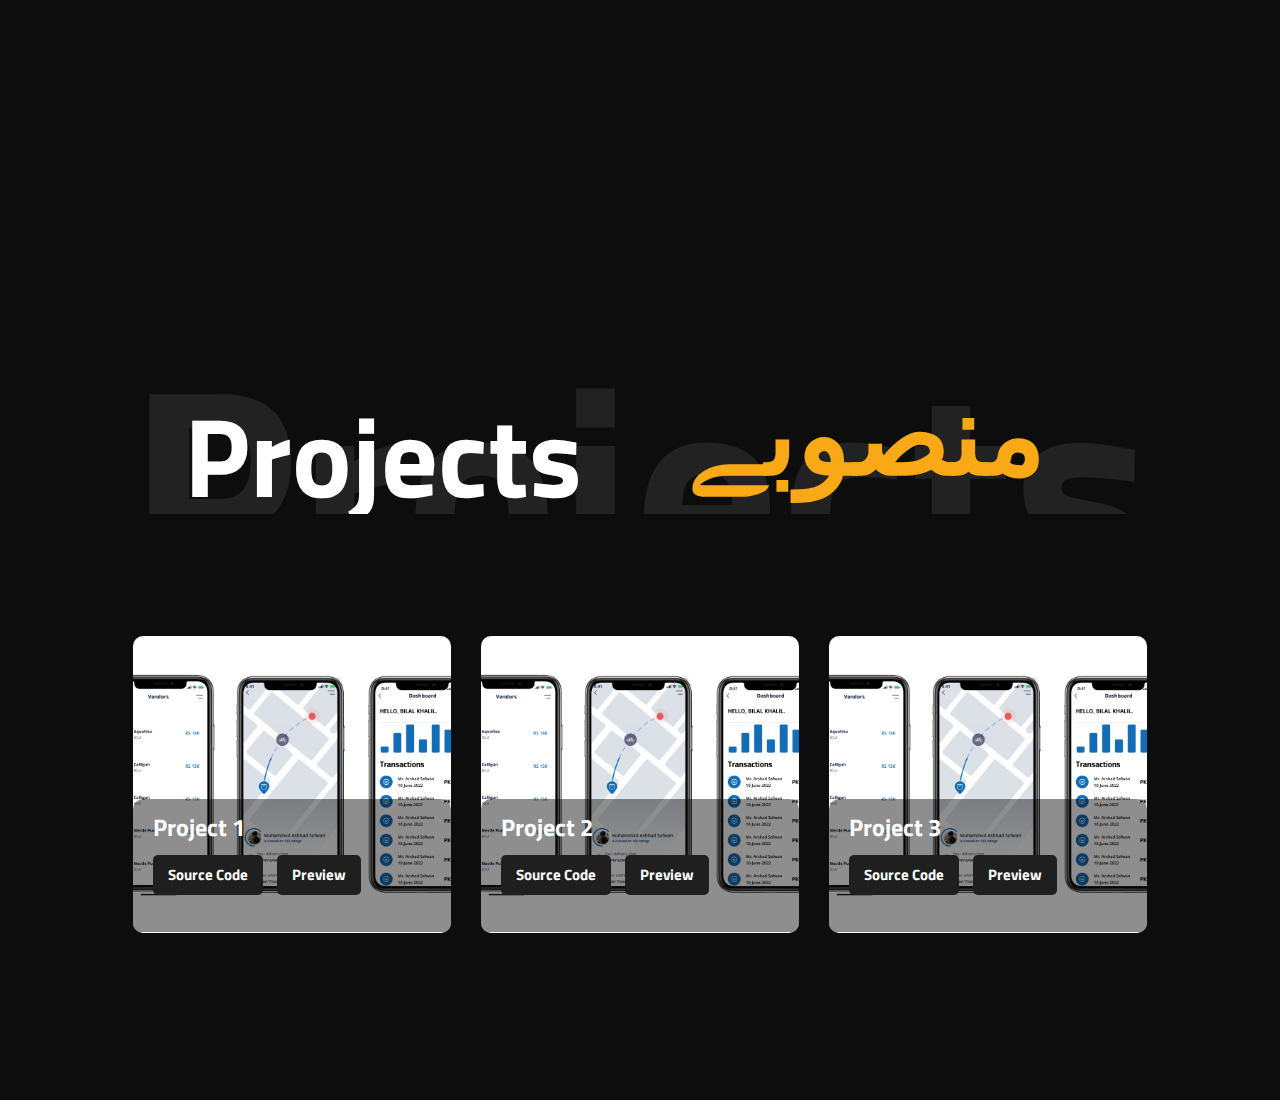
==== commit a5f3b68d: "made some change to css media queries" ====
--- a/index.html
+++ b/index.html
@@ -35,7 +35,7 @@
                         <h1 id="name">Bilal Khalil Khankhail,</h1>
                         <h3 id="job">
                             a Freelancer and Frontend Developer from
-                            <span id="country">Pakistan</span>. <br> I love bringing ideas 
+                            <span id="country">Pakistan</span>. I love bringing ideas 
                             to life through clean and elegant websites. Let's create 
                             something amazing together!
                         </h3>
--- a/CSS/Style.css
+++ b/CSS/Style.css
@@ -354,19 +354,20 @@
     cursor: pointer;
 }
 
-@media (max-width: 768px) {
+@media (max-width: 400px) {
 
     section {
         height: auto;
     }
 
     section#home header #header_wraper {
+        padding: 30px 0 0 0;
         display: block;
     }
 
     section#home header #header_wraper h2 {
-        margin-bottom: 15px;
-        font-size: 37px;
+        margin-bottom: 20px;
+        font-size: 31px;
         text-align: center;
     }
 
@@ -395,7 +396,7 @@
     }
     
     section#home #content #details #bio #name {
-        font-size: 44px;
+        font-size: 36px;
     }
     
     section#home #content #details #bio #job {
@@ -412,16 +413,16 @@
     }
     
     section#home #content #details #bio #contact_me {
-        width: 47%;
+        width: 46%;
     }
     
     section#home #content #details #bio #resume {
-        width: 47%;
+        width: 46%;
         margin-left: 20px;
     }
     
     section#home #content #details #social_media {
-        margin-top: 20px;
+        margin-top: 15px;
         display: block;
         text-align: center;
         display: grid;
@@ -430,6 +431,6 @@
     
     section#home #content #details #social_media .icon {
         color: var(--accent-color);
-        font-size: 6rem;
+        font-size: 5rem;
     }
 }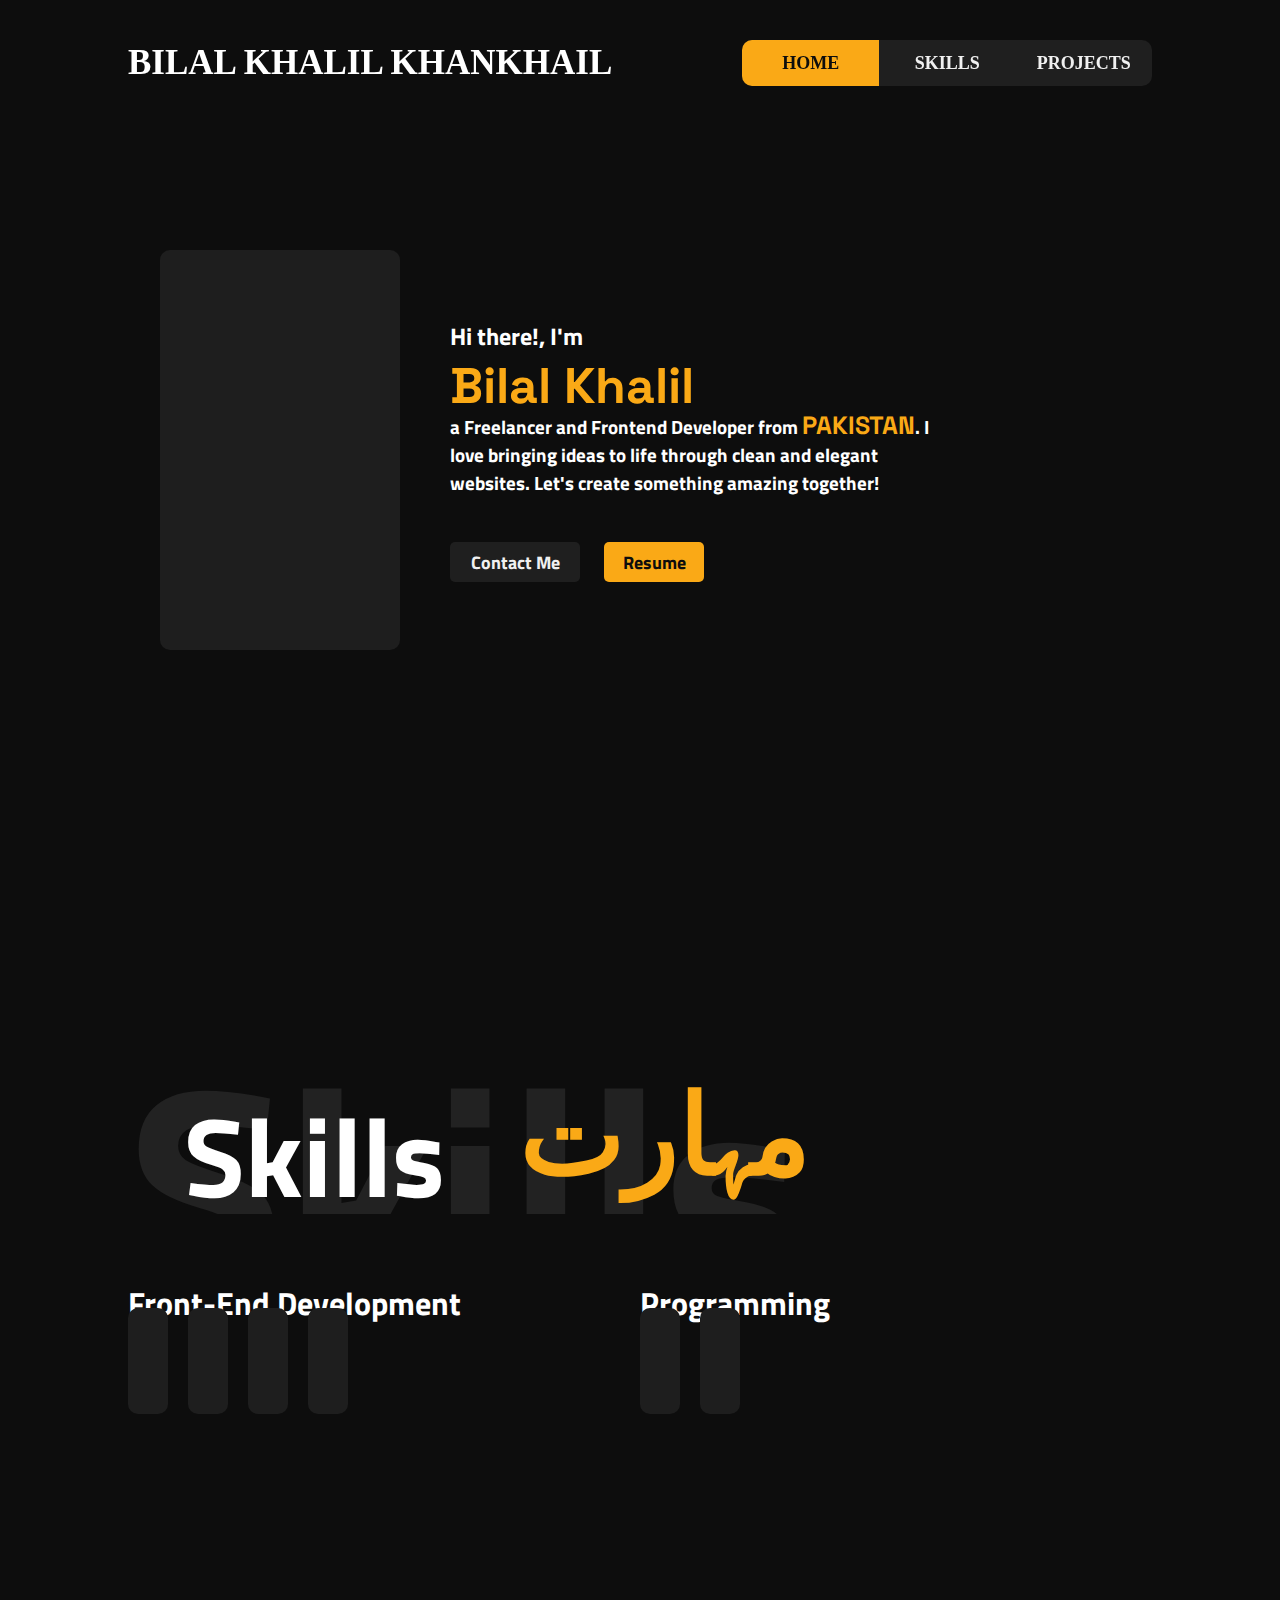
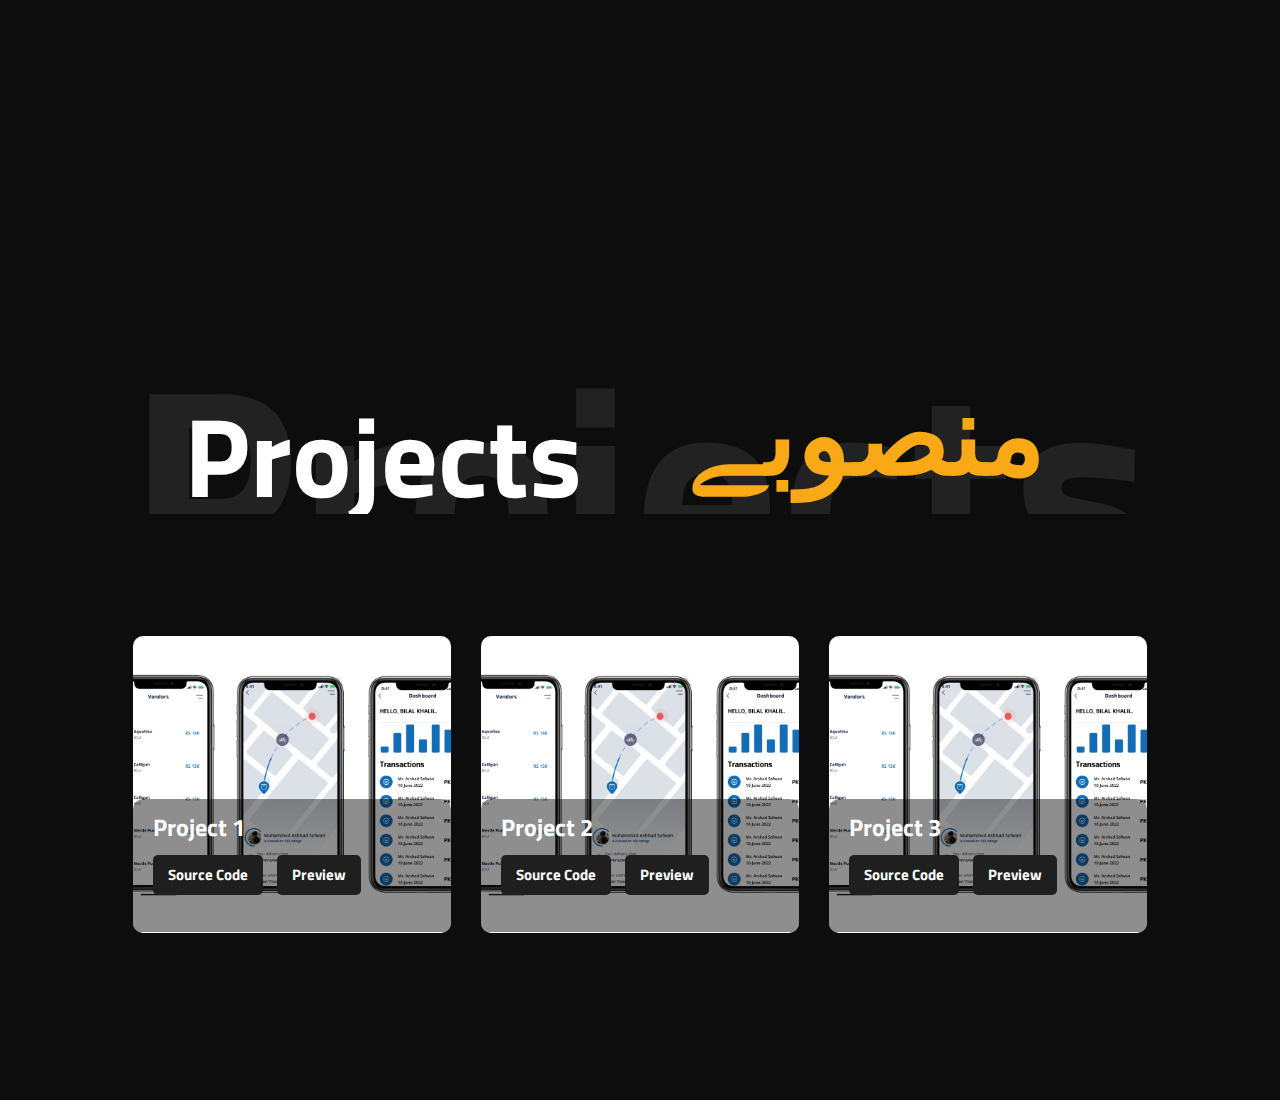
==== commit c35431ff: "testing with animations" ====
--- a/index.html
+++ b/index.html
@@ -32,7 +32,11 @@
                 <div id="details">
                     <div id="bio">
                         <h2 id="greeting">Hi there!, I'm</h2>
-                        <h1 id="name">Bilal Khalil Khankhail,</h1>
+                        <div id="name-container">
+                            <h1 class="name">Bilal Khalil Khankhail,</h1>
+                            <h1 class="name">Web Developer,</h1>
+                            <h1 class="name">Python Engineer,</h1>
+                        </div>
                         <h3 id="job">
                             a Freelancer and Frontend Developer from
                             <span id="country">Pakistan</span>. I love bringing ideas 
--- a/CSS/Style.css
+++ b/CSS/Style.css
@@ -193,11 +193,16 @@
     font-family: 'Titillium Web', sans-serif;
 }
 
-section#home #content #details #bio #name {
+section#home #content #details #bio #name-container {
+    height: 50px;
+    overflow: hidden;
+}
+
+section#home #content #details #bio #name-container .name {
     color: var(--accent-color);
     font-family: 'Space Grotesk', sans-serif;
-    /* font-family: Tw Cen MT; */
     font-size: 50px;
+    animation: move 4.5s infinite;
 }
 
 section#home #content #details #bio #job {
@@ -255,6 +260,18 @@
     cursor: pointer;
 }
 
+@keyframes move {
+    25% {
+      transform: translatey(-70px);
+      opacity: 1;
+    }
+    50% {
+      transform: translatey(-143px);
+    }
+    /* 75% {
+      transform: translatey(-210px);
+    } */
+}
 
 /*============== Skills ==============*/
 
@@ -354,11 +371,42 @@
     cursor: pointer;
 }
 
-@media (max-width: 400px) {
+@media (max-width: 390px) {
 
     section {
         height: auto;
     }
+
+    .wraper {
+        width: 90%;
+        margin: auto;
+        padding-top: 40%;
+    }
+    
+    .title {
+        height: 85px;
+        overflow: hidden;
+        position: relative;
+    }
+    
+    .front {
+        top: 0.7em;
+        left: 0em;
+        font-size: 2.5rem;
+    }
+    
+    .back {
+        /* display: none; */
+        font-size: 6rem;
+    }
+    
+    .urdu {
+        font-size: 2.5rem;
+        top: 0.7em;
+        left: 5.6em;
+    }
+
+    /*============== Home ==============*/
 
     section#home header #header_wraper {
         padding: 30px 0 0 0;
@@ -367,7 +415,7 @@
 
     section#home header #header_wraper h2 {
         margin-bottom: 20px;
-        font-size: 31px;
+        font-size: 28px;
         text-align: center;
     }
 
@@ -375,15 +423,7 @@
         width: 90%;
         height: auto;
         display: block;
-        padding-top: 40%;
-    }
-    
-    section#home #content #profile_picture {
-        /* width: 100%;
-        height: 400px;
-        background-color: #1E1E1E;
-        border-radius: 10px;
-        margin-top: 45%; */
+        padding-top: 43%;
     }
     
     section#home #content #details {
@@ -394,9 +434,13 @@
         margin-top: 25px;
         margin-left: 0;
     }
-    
-    section#home #content #details #bio #name {
-        font-size: 36px;
+
+    section#home #content #details #bio #name-container {
+        height: 32.5px;
+    }
+
+    section#home #content #details #bio #name-container .name {
+        font-size: 32.5px;
     }
     
     section#home #content #details #bio #job {
@@ -433,4 +477,58 @@
         color: var(--accent-color);
         font-size: 5rem;
     }
+
+    @keyframes move {
+        25% {
+          transform: translatey(-45px);
+          opacity: 1;
+        }
+        50% {
+          transform: translatey(-91px);
+        }
+    }
+
+    /*============== Skills ==============*/
+
+    section#skills .wraper .skillsets {
+        margin: 50px 0;
+        display: block;
+    }
+
+    section#skills .wraper .skillsets .icon-wraper {
+        margin-bottom: 30px;
+    }
+
+    section#skills .wraper .skillsets .icon-wraper .title-icon {
+        font-size: 33px;
+        color: var(--accent-color);
+    }
+
+    section#skills .wraper .skillsets .icon-wraper h1 {
+        margin-top: 5px;
+        font-size: 25px;
+    }
+
+    section#skills .wraper .skillsets .icon-wraper .icon {
+        font-size: 55px;
+        background-color: var(--background-color);
+        padding: 0;
+    }
+
+    /*============== Projects ==============*/
+    section#projects {
+        height: auto;
+    }
+
+    section#projects .wraper #projects_card {
+        display: block;
+        height: auto;
+        margin: 40px 0;
+    }
+
+    section#projects .wraper #projects_card .card {
+        margin-top: 20px;
+        width: 100%;
+        height: 35vh;
+    }
 }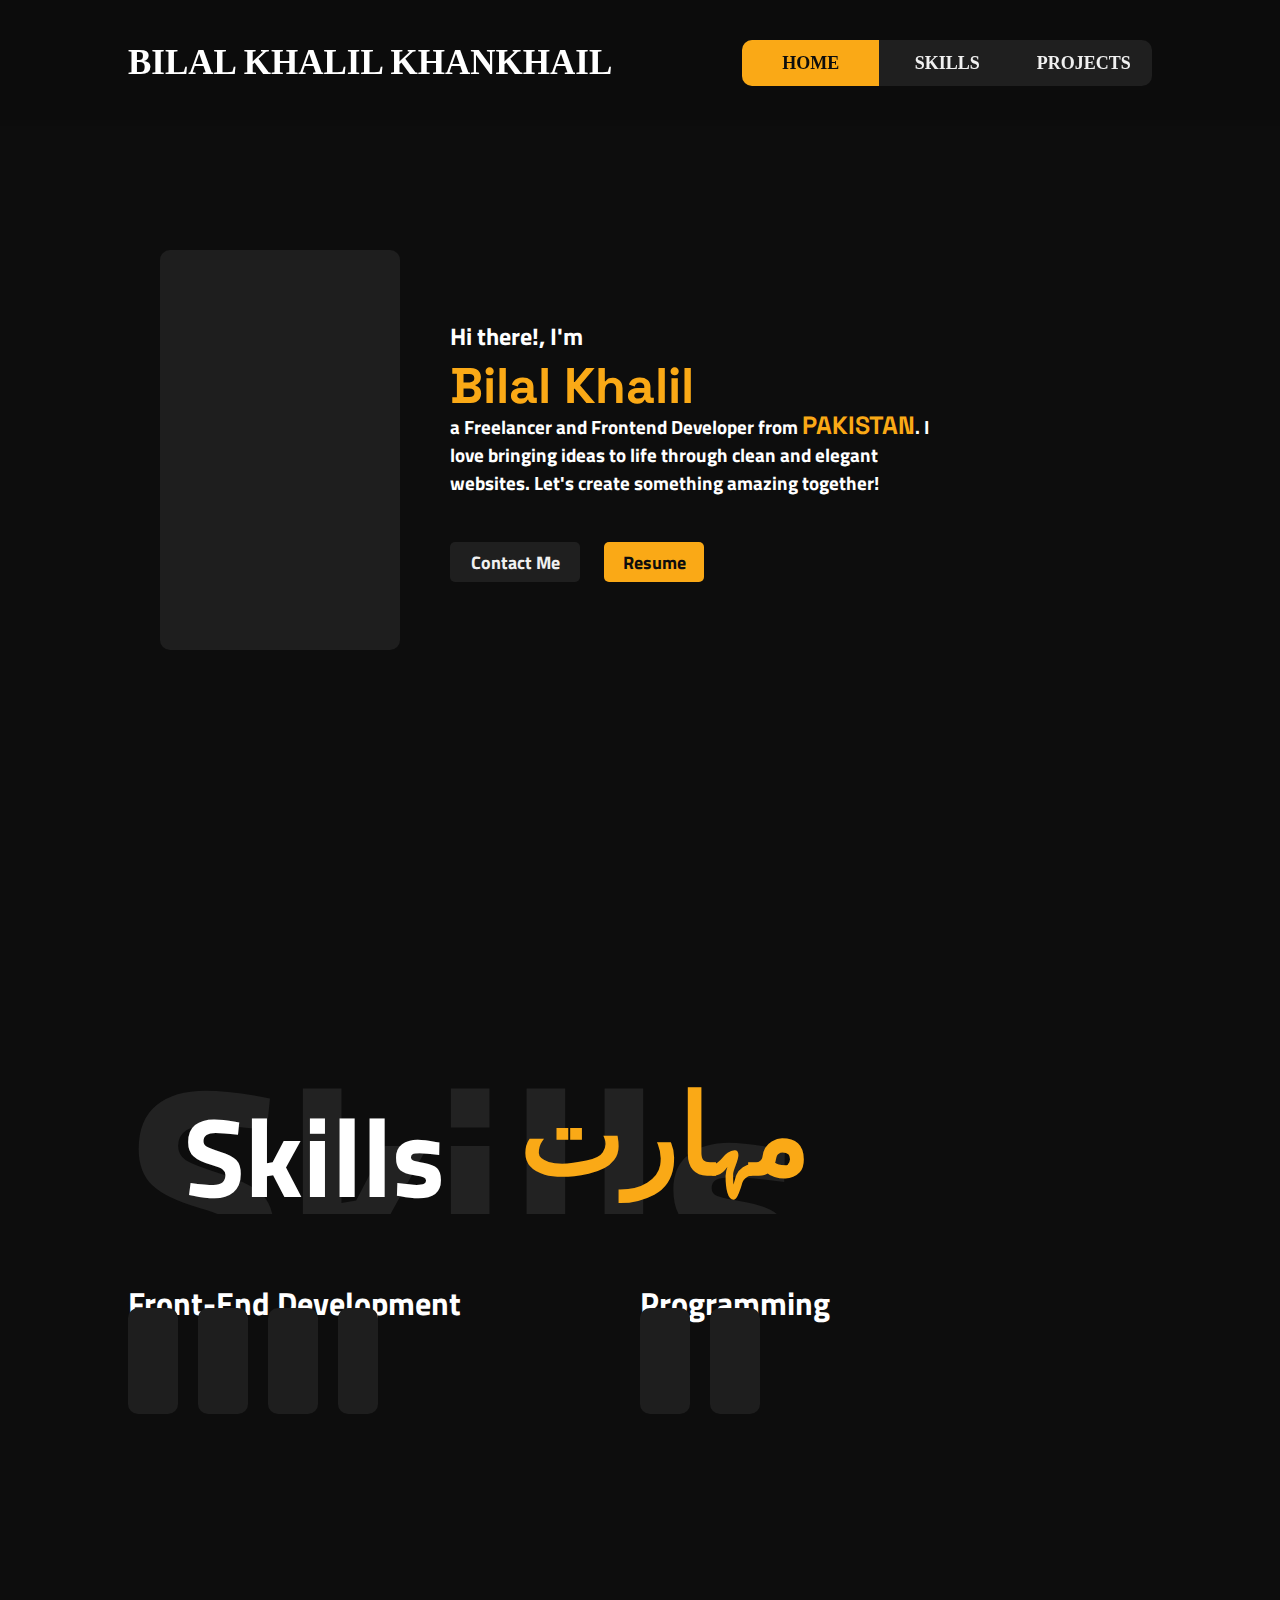
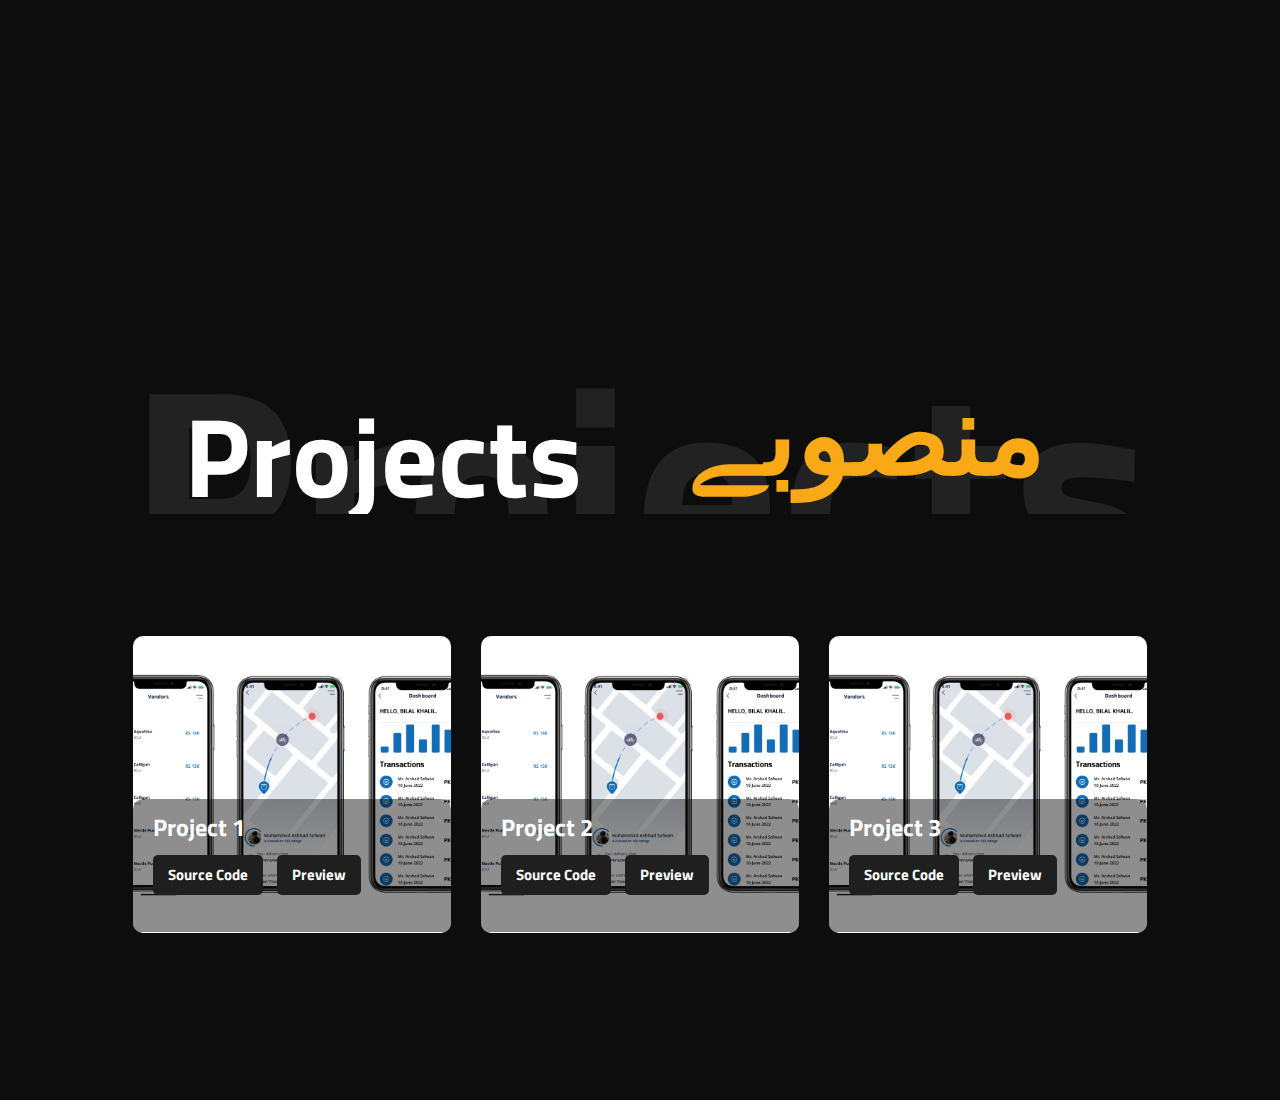
==== commit fdc8d645: "Added more animations to website" ====
--- a/index.html
+++ b/index.html
@@ -35,7 +35,7 @@
                         <div id="name-container">
                             <h1 class="name">Bilal Khalil Khankhail,</h1>
                             <h1 class="name">Web Developer,</h1>
-                            <h1 class="name">Python Engineer,</h1>
+                            <h1 class="name">Freelancer,</h1>
                         </div>
                         <h3 id="job">
                             a Freelancer and Frontend Developer from
@@ -60,9 +60,9 @@
     <section id="skills">
         <div class="wraper">
             <div class="title">
-                <h1 class="back">Skills</h1>
-                <h1 class="front">Skills</h1>
-                <h1 class="urdu">مہارت</h1>
+                <h1 class="title-text back">Skills</h1>
+                <h1 class="title-text front">Skills</h1>
+                <h1 class="title-text urdu">مہارت</h1>
             </div>
             <div class="skillsets">
                 <div id="fe-icons" class="icon-wraper">
@@ -88,9 +88,9 @@
     <section id="projects">
         <div class="wraper">
             <div class="title">
-                <h1 class="back">Projects</h1>
-                <h1 class="front">Projects</h1>
-                <h1 class="urdu">منصوبے</h1>
+                <h1 class="title-text back">Projects</h1>
+                <h1 class="title-text front">Projects</h1>
+                <h1 class="title-text urdu">منصوبے</h1>
             </div>
             <div id="projects_card">
                 <div class="card">
--- a/CSS/Style.css
+++ b/CSS/Style.css
@@ -78,15 +78,34 @@
     top: 0.95em;
     left: 0.5em;
     font-size: 7rem;
+    transform: translateX(-500px);
+}
+
+.title-text.front.show {
+    transform: translateX(-500px);
+    animation: frontSlideIn 1s ease-in-out 0.2s forwards;
+}
+.title-text.front.hide {
+    transform: translateX(0);
+    animation: frontSlideOff 1s ease-in-out forwards;
 }
 
 .back {
     color: var(--faded-title-color);
     font-size: 18rem;
     font-family: 'Titillium Web', sans-serif;
-    /* font-family: Open Sans; */
     position: relative;
     z-index: 1;
+    transform: translateY(150px);
+}
+
+.title-text.back.show {
+    transform: translateY(150px);
+    animation: backSlideUp 1s ease-in-out 0.2s forwards;
+}
+.title-text.back.hide {
+    transform: translateY(0);
+    animation: backSlideOff 1s ease-in-out forwards;
 }
 
 .urdu {
@@ -98,10 +117,75 @@
     top: 0.95em;
     left: 3.5em;
     z-index: 1;
+    transform: translateX(700px);
+}
+
+.title-text.urdu.show {
+    transform: translateX(700px);
+    animation: urduSlideIn 1s ease-in-out 0.2s forwards;
+}
+.title-text.urdu.hide {
+    transform: translateX(0);
+    animation: urduSlideOff 1s ease-in-out forwards;
+}
+
+@keyframes urduSlideIn {
+    0% {
+      transform: translateX(700px);
+    }
+    100% {
+      transform: translateX(0);
+    }
+}
+
+@keyframes urduSlideOff {
+    0% {
+      transform: translateX(0);
+    }
+    100% {
+      transform: translateX(700px);
+    }
+}
+
+@keyframes frontSlideIn {
+    0% {
+      transform: translateX(-500px);
+    }
+    100% {
+      transform: translateX(0);
+    }
+}
+
+@keyframes frontSlideOff {
+    0% {
+      transform: translateX(0);
+    }
+    100% {
+      transform: translateX(-500px);
+    }
+}
+
+@keyframes backSlideUp {
+    0% {
+      transform: translateY(150px);
+    }
+    100% {
+      transform: translateY(0);
+    }
+}
+
+@keyframes backSlideOff {
+    0% {
+      transform: translateY(0);
+    }
+    100% {
+      transform: translateY(150px);
+    }
 }
 
 /*============== Home ==============*/
 section#home header {
+    background-color: #0d0d0da3;
     width: 100%;
     position: fixed;
     z-index: 3;
@@ -206,7 +290,19 @@
 }
 
 section#home #content #details #bio #job {
+    width: fit-content;
+    position: relative;
     margin-top: 5px;
+    overflow: hidden;
+}
+
+section#home #content #details #bio #job .block {
+    position: absolute;
+    z-index: 1;
+    width: 100%;
+    height: 30px;
+    background-color: #CB1A2C;
+    animation: slideOn 4.5s infinite;
 }
 
 section#home #content #details #bio span#country {
@@ -300,6 +396,10 @@
     background-color: #1E1E1E;
     padding: 20px;
     border-radius: 10px;
+}
+
+section#skills .wraper .skillsets .icon-wraper .icon:not(i:nth-of-type(1),i:nth-of-type(5)) {
+    padding: 20px 25px;
 }
 
 section#skills .wraper .skillsets .icon-wraper i:not(i:nth-of-type(1), i:nth-of-type(2)) {
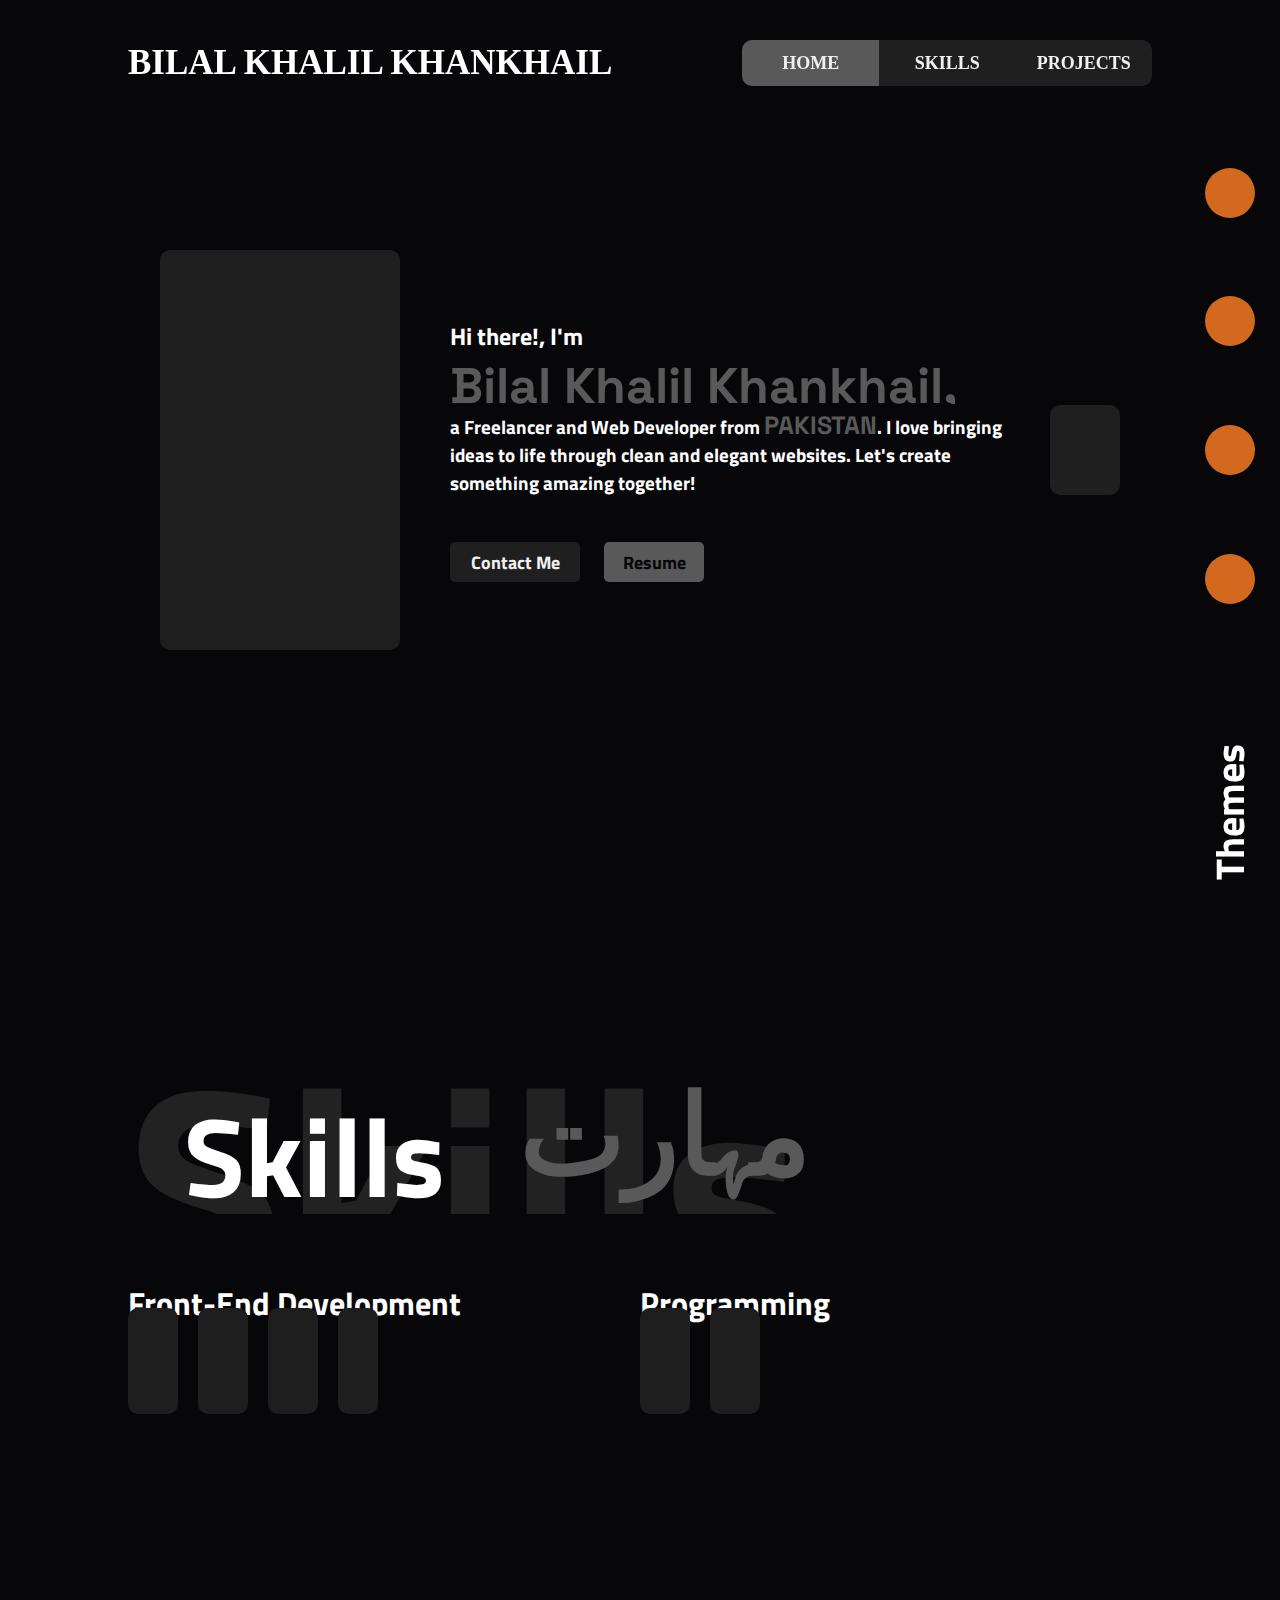
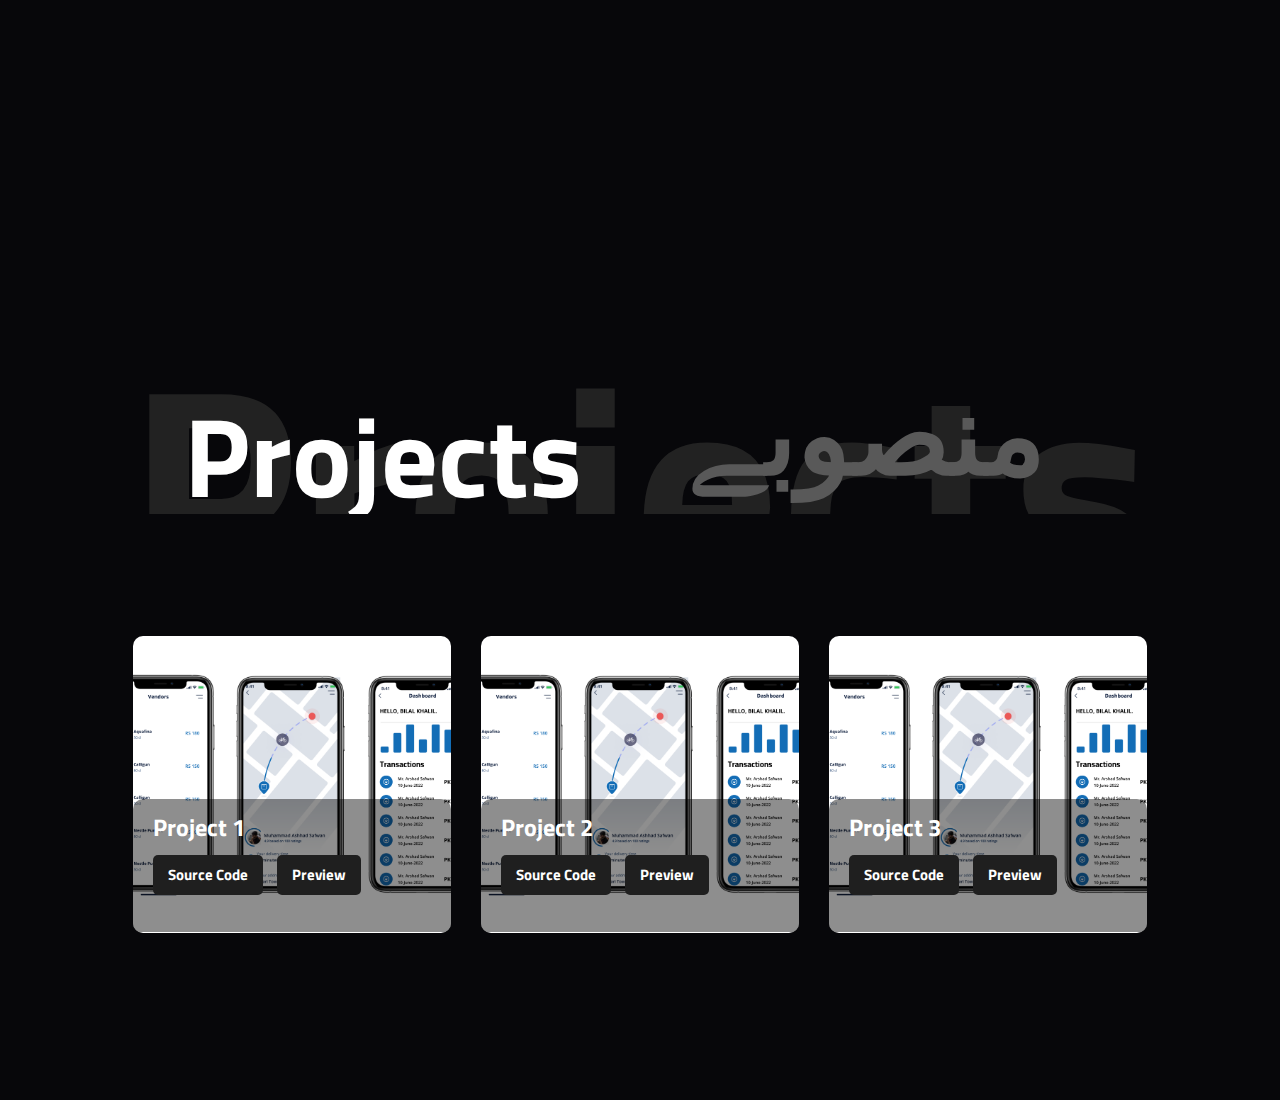
==== commit 57794037: "updates" ====
--- a/index.html
+++ b/index.html
@@ -6,53 +6,68 @@
     <link rel="stylesheet" href="CSS/Style.css">
     <link rel="stylesheet" href="https://use.fontawesome.com/releases/v5.15.4/css/all.css" integrity="sha384-DyZ88mC6Up2uqS4h/KRgHuoeGwBcD4Ng9SiP4dIRy0EXTlnuz47vAwmeGwVChigm" crossorigin="anonymous">
 </head>
-<body>
+<body class="dark">
+    
+    <!--========= Home Section =========-->
     <section id="home">
-        <header class="nav">
-            <div id="header_wraper">
-                <h2>Bilal Khalil Khankhail</h2>
-                <div id="menu">
-                    <div class="link-container active-page">
-                        <a href="#home" class="nav-link">Home</a>
+        <div>
+            <header class="nav">
+                <div id="header_wraper">
+                    <h2>Bilal Khalil Khankhail</h2>
+                    <div id="menu">
+                        <div class="link-container active-page">
+                            <a href="#home" class="nav-link">Home</a>
+                        </div>
+                        <div class="link-container">
+                            <a href="#skills" class="nav-link">Skills</a>
+                        </div>
+                        <div class="link-container">
+                            <a href="#projects" class="nav-link">Projects</a>
+                        </div>
                     </div>
-                    <div class="link-container">
-                        <a href="#skills" class="nav-link">Skills</a>
+                </div>
+            </header>
+            <div id="body">
+                
+                <div id="content">
+                    <div id="profile_picture">
+                        
                     </div>
-                    <div class="link-container">
-                        <a href="#projects" class="nav-link">Projects</a>
+                    <div id="details">
+                        <div id="bio">
+                            <h2 id="greeting">Hi there!, I'm</h2>
+                            <div id="name-container">
+                                <h1 class="name">Bilal Khalil Khankhail,</h1>
+                                <h1 class="name">Web Developer,</h1>
+                                <h1 class="name">Freelancer,</h1>
+                            </div>
+                            <h3 id="job">
+                                a Freelancer and Web Developer from
+                                <span id="country">Pakistan</span>. I love bringing ideas 
+                                to life through clean and elegant websites. Let's create 
+                                something amazing together!
+                            </h3>
+                            <button id="contact_me">Contact Me</button>
+                            <button id="resume">Resume</button>
+                        </div>
+                        <div id="social_media">
+                            <i class="icon social_media_link fab fa-linkedin"></i>
+                            <i class="icon social_media_link fab fa-github-square"></i>
+                            <i class="icon social_media_link fab fa-twitter-square"></i>
+                        </div>
                     </div>
                 </div>
             </div>
-        </header>
-        <div id="body">
-            <div id="content">
-                <div id="profile_picture">
-                    
-                </div>
-                <div id="details">
-                    <div id="bio">
-                        <h2 id="greeting">Hi there!, I'm</h2>
-                        <div id="name-container">
-                            <h1 class="name">Bilal Khalil Khankhail,</h1>
-                            <h1 class="name">Web Developer,</h1>
-                            <h1 class="name">Freelancer,</h1>
-                        </div>
-                        <h3 id="job">
-                            a Freelancer and Frontend Developer from
-                            <span id="country">Pakistan</span>. I love bringing ideas 
-                            to life through clean and elegant websites. Let's create 
-                            something amazing together!
-                        </h3>
-                        <button id="contact_me">Contact Me</button>
-                        <button id="resume">Resume</button>
-                    </div>
-                    <div id="social_media">
-                        <i class="icon social_media_link fab fa-linkedin"></i>
-                        <i class="icon social_media_link fab fa-github-square"></i>
-                        <i class="icon social_media_link fab fa-twitter-square"></i>
-                    </div>
-                </div>
+        </div>
+        <div id="themes">
+            <div></div>
+            <div class="color-schemes">
+                <span class="color"></span>
+                <span class="color"></span>
+                <span class="color"></span>
+                <span class="color"></span>
             </div>
+            <h1>Themes</h1>
         </div>
     </section>
 
@@ -120,6 +135,7 @@
             </div>
         </div>
     </section>
+
     <script type="text/javascript" src="JavaScript/main.js"></script>
 </body>
 </html>
--- a/CSS/Style.css
+++ b/CSS/Style.css
@@ -8,6 +8,7 @@
 html, body {
     box-sizing: border-box;
     height: 100%;
+    /* width: 100%; */
     /* overflow-y: hidden; */
 }   
 
@@ -25,9 +26,33 @@
     --faded-title-color: #222222;
 
     --text-color: #f0f0f0;
-    --background-color: #0D0D0D;
+    --background-color: #ffffff;
     --primary-color: #595959;
     --secondary-color: #1f1f1f;
+    --accent-color: #FAA916;
+}
+
+.dark {
+    --text-color: #f0f0f0;
+    --background-color: #07070A;
+    --primary-color: #595959;
+    --secondary-color: #1f1f1f;
+    --accent-color: #595959;
+}
+
+/* .cream {
+    --text-color: #1f1f1f;
+    --background-color: #fefae0;
+    --primary-color: #1f1f1f;
+    --secondary-color: #1f1f1f;
+    --accent-color: #1f1f1f;
+} */
+
+.purple {
+    --text-color: #f0f0f0;
+    --background-color: #662C91;
+    --primary-color: #07070A;
+    --secondary-color: #07070A;
     --accent-color: #FAA916;
 }
 
@@ -41,21 +66,27 @@
 /*============== Body Globals ==============*/
 
 section {
-    width: 100vw;
+    /* width: 100vw; */
     height: 100%;
     overflow: hidden;
 }
 
 section#home {
-    background-color: var(--home-background-color);
+    display: grid;
+    justify-items: end;
+    background-color: var(--background-color);
 }
 
 section#skills {
-    background-color: var(--home-background-color);
+    background-color: var(--background-color);
 }
 
 section#projects {
-    background-color: var(--home-background-color);
+    background-color: var(--background-color);
+}
+
+section#popup-projects {
+    background-color: var(--background-color);
 }
 
 .wraper {
@@ -109,7 +140,7 @@
 }
 
 .urdu {
-    color: #FAA916;
+    color: var(--accent-color);
     position: absolute;
     font-family: Aadil;
     direction: rtl;
@@ -185,7 +216,7 @@
 
 /*============== Home ==============*/
 section#home header {
-    background-color: #0d0d0da3;
+    /* background-color: #0d0d0da3; */
     width: 100%;
     position: fixed;
     z-index: 3;
@@ -236,7 +267,7 @@
 }
 
 .active-page a {
-    color: var(--background-color);
+    color: var(--text-color);
 }
 
 section#home #content {
@@ -263,10 +294,9 @@
 section#home #content #details {
     width: 100%;
     height: 400px;
-    /* background-color: lightgoldenrodyellow; */
-    display: grid;
-    grid-template-columns: 3fr 1fr;
-    /*justify-items: center;*/
+    display: grid;
+    grid-template-columns: 9fr 1fr;
+    grid-column-gap: 20px;
     align-items: center;
     color: #ffffff;
 }
@@ -344,6 +374,8 @@
     display: grid;
     grid-template-columns: 1fr;
     justify-items: center;
+    background-color: var(--secondary-color);
+    border-radius: 10px;
 }
 
 section#home #content #details #social_media .icon {
@@ -367,6 +399,37 @@
     /* 75% {
       transform: translatey(-210px);
     } */
+}
+
+section#home #themes {
+    display: grid;
+    grid-template-rows: 1fr 4fr 2fr;
+    justify-items: center;
+    height: 100vh;
+    position: fixed;
+    color: white;
+    /* background-color: #CB1A2C; */
+}
+
+section#home #themes h1 {
+    writing-mode: vertical-lr;
+    rotate: 180deg;
+    font-size: 40px;
+    padding: 20px;
+    font-family: "Titillium Web", sans-serif;
+}
+
+section#home #themes .color-schemes {
+    display: grid;
+    grid-template-rows: repeat(4, 1fr);
+    align-items: center;
+}
+
+section#home #themes .color-schemes .color {
+    width: 50px;
+    height: 50px;
+    background-color: chocolate;
+    border-radius: 50%;
 }
 
 /*============== Skills ==============*/
@@ -471,6 +534,25 @@
     cursor: pointer;
 }
 
+
+/*============== Popup Projects ==============*/
+
+section#popup-projects {
+    padding: 50px;
+}
+
+section#popup-projects h1 {
+    font-size: 50px;
+    color: var(--text-color);
+}
+
+section#popup-projects .icons {
+    color: var(--text-color);
+    font-size: 45px;
+}
+
+
+
 @media (max-width: 390px) {
 
     section {
@@ -588,6 +670,31 @@
         }
     }
 
+    section#home #themes {
+        bottom: 20px;
+        right: 20px;
+        /* display: inline-flex; */
+        /* grid-template-columns: 1fr 4fr 2fr; */
+        /* position: fixed; */
+    }
+    
+    section#home #themes h1 {
+        display: none;
+    }
+    
+    section#home #themes .color-schemes {
+        /* display: grid;
+        grid-template-columns: repeat(4, 1fr);
+        align-items: center; */
+    }
+    
+    section#home #themes .color-schemes .color {
+        /* width: 50px;
+        height: 50px;
+        background-color: chocolate;
+        border-radius: 50%; */
+    }
+
     /*============== Skills ==============*/
 
     section#skills .wraper .skillsets {
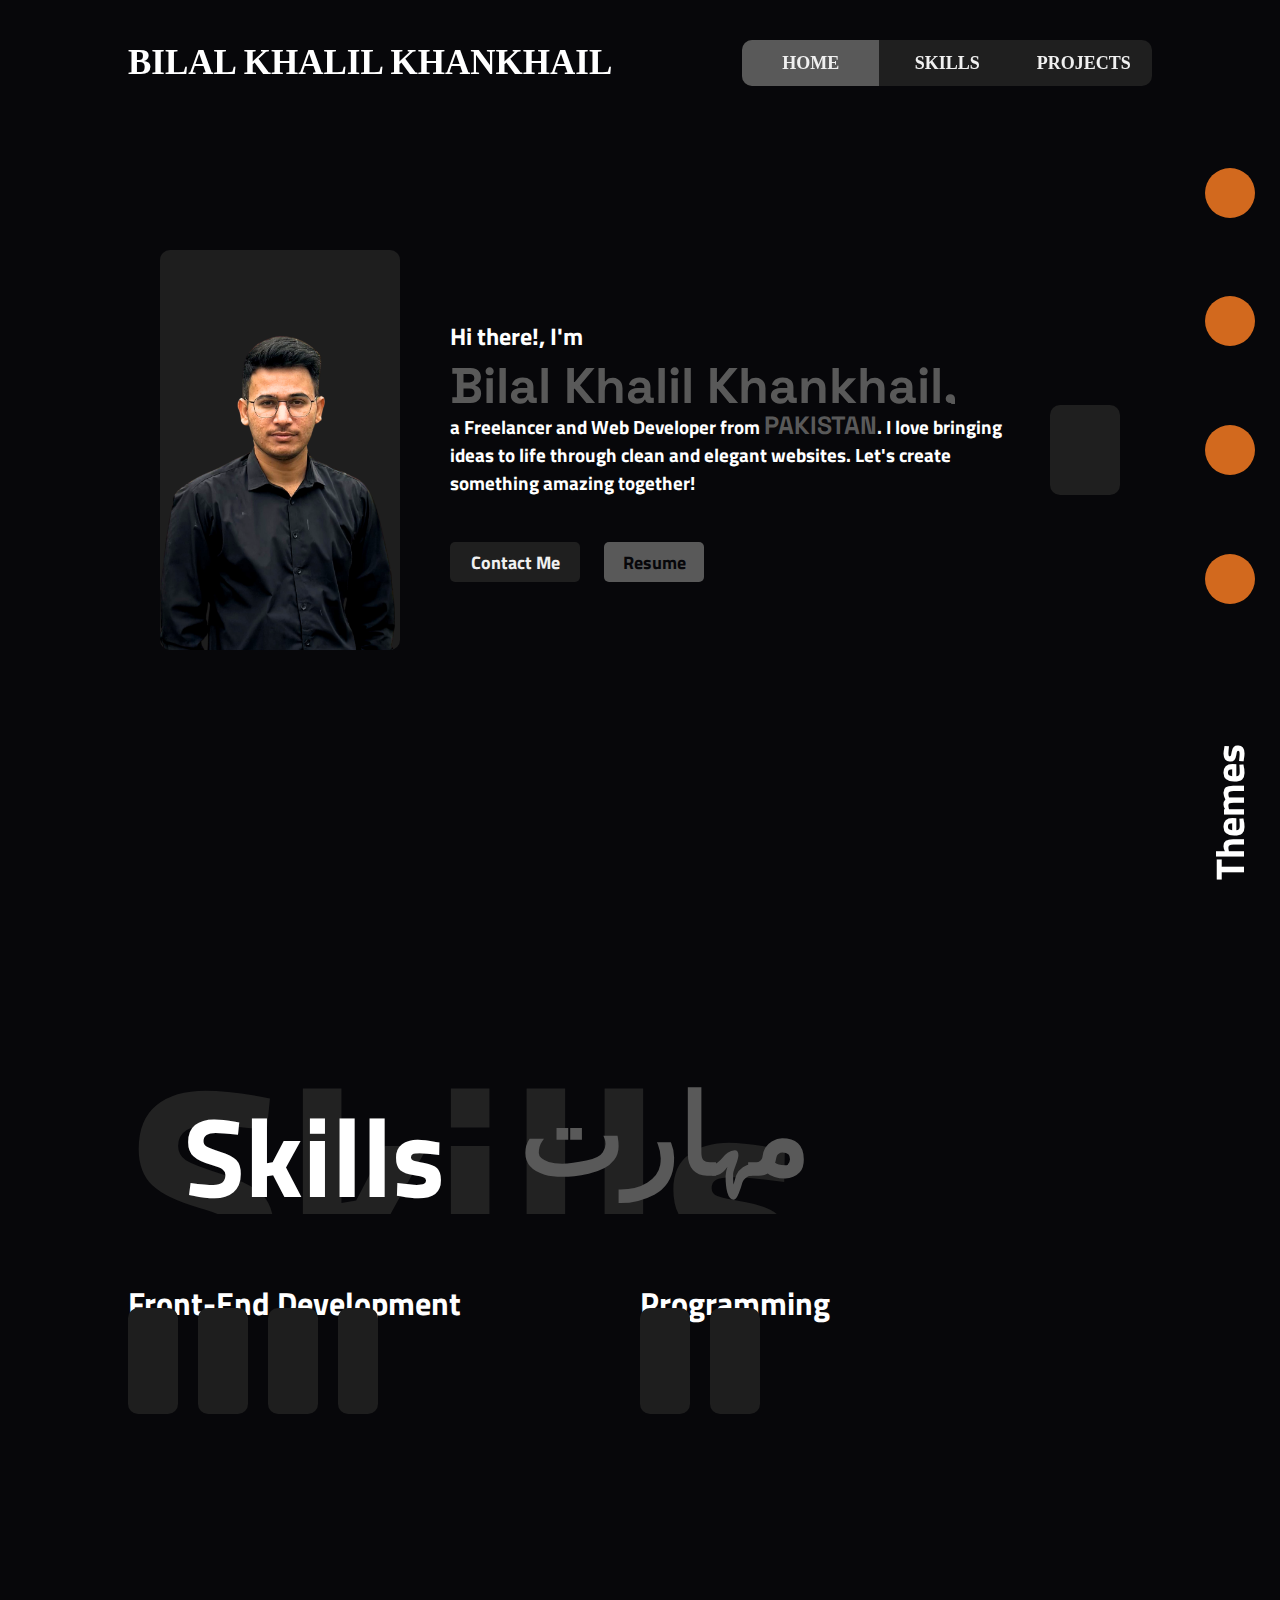
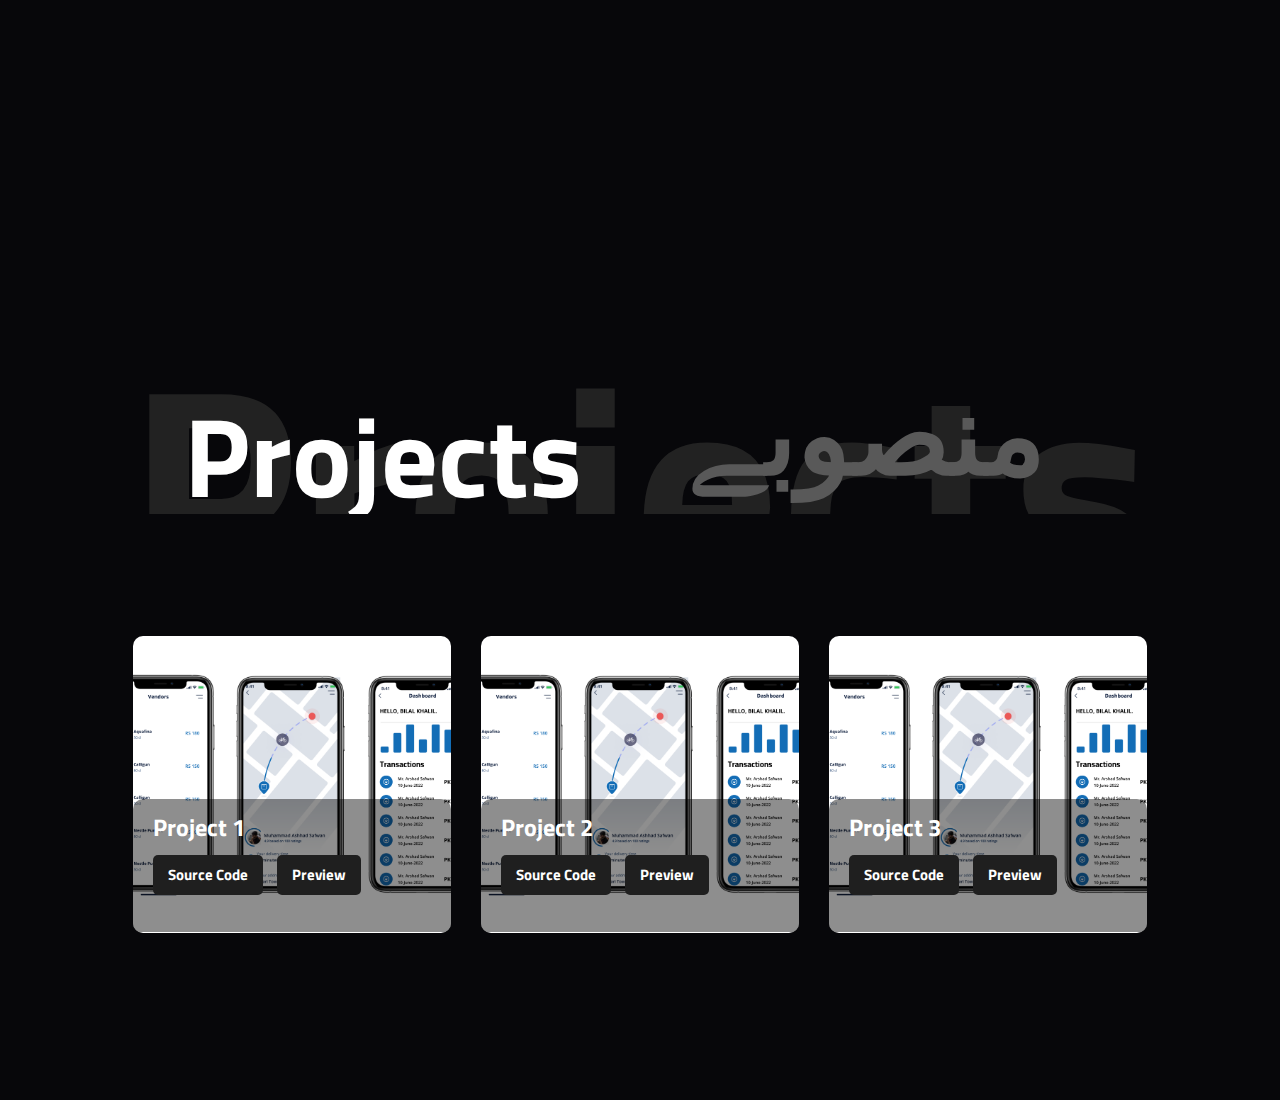
==== commit 71030979: "profile image addition" ====
--- a/index.html
+++ b/index.html
@@ -31,7 +31,7 @@
                 
                 <div id="content">
                     <div id="profile_picture">
-                        
+                        <!-- <img src="Images/bilal.png" style="width:120%"> -->
                     </div>
                     <div id="details">
                         <div id="bio">
--- a/CSS/Style.css
+++ b/CSS/Style.css
@@ -282,8 +282,8 @@
 }
 
 section#home #content #profile_picture {
-    /* background-image: url("../Images/profile.jpg"); */
-    background-size: cover;
+    background-image: url("../Images/bilal.png");
+    background-size: 110%;
     background-position: center;
     width: 100%;
     height: 400px;
